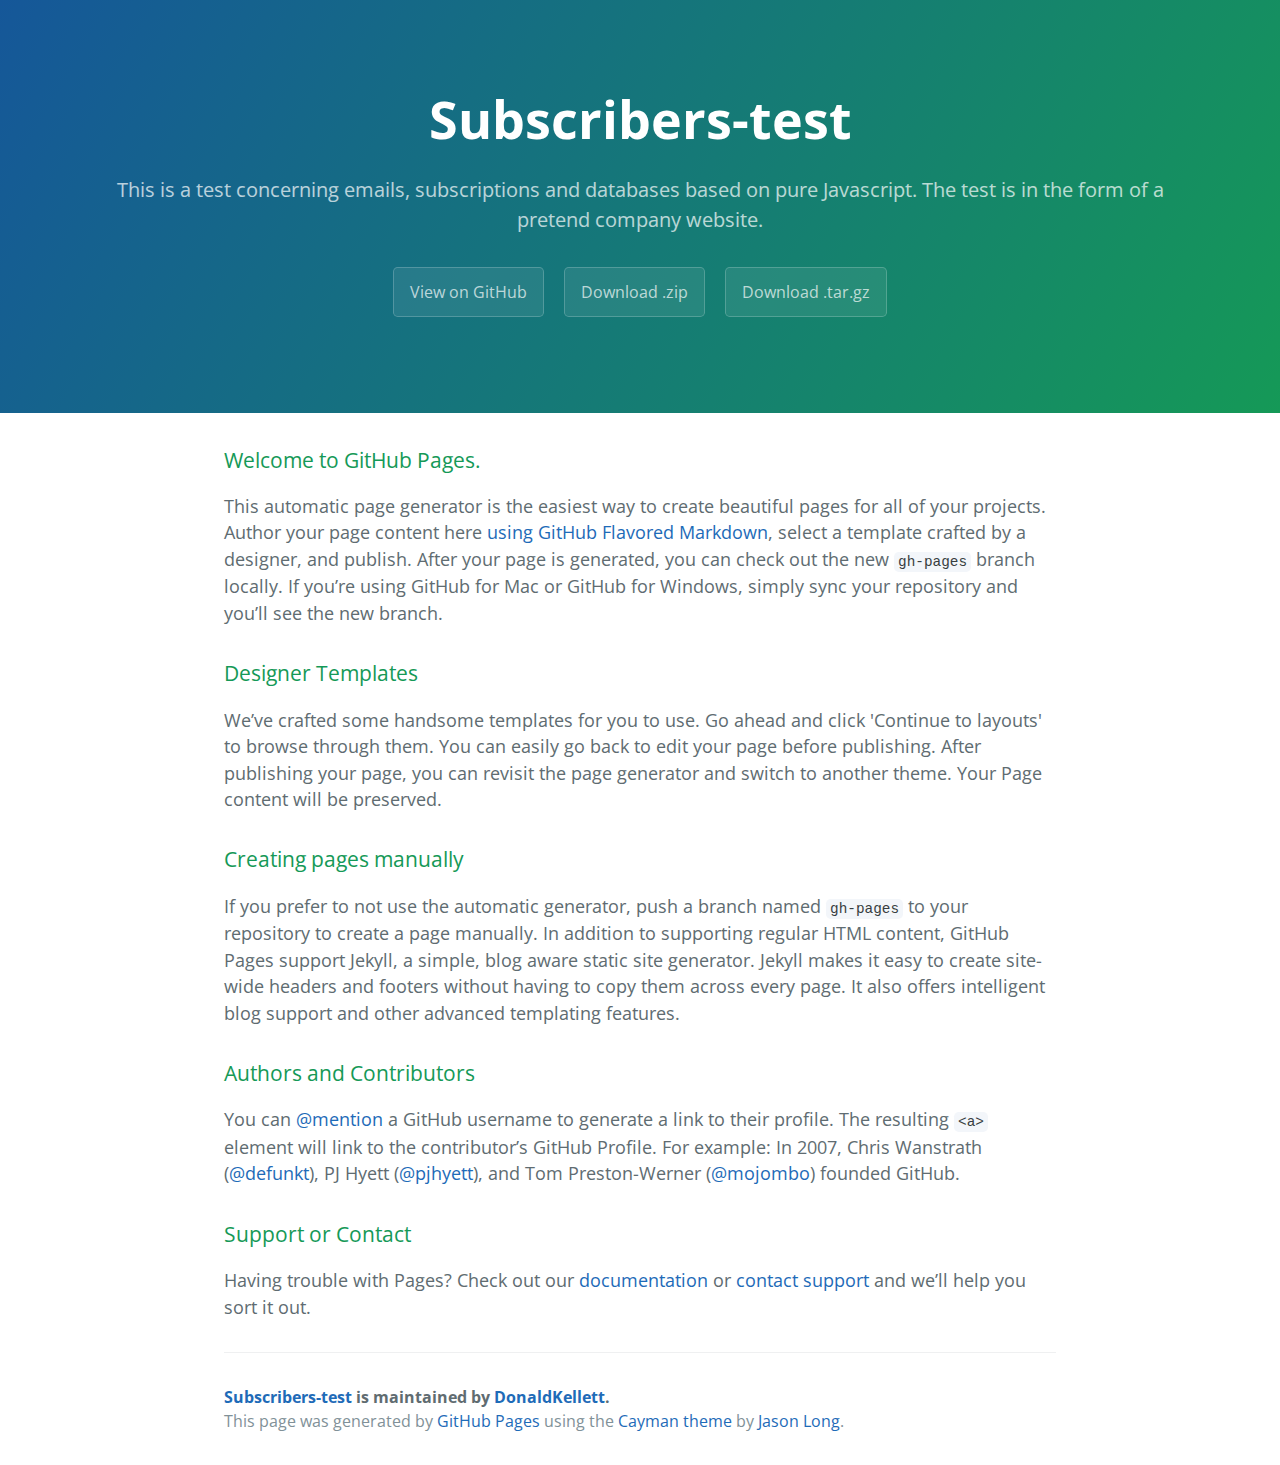
==== index.html @ 829d6e6a "Create gh-pages branch via GitHub" ====
<!DOCTYPE html>
<html lang="en-us">
  <head>
    <meta charset="UTF-8">
    <title>Subscribers-test by DonaldKellett</title>
    <meta name="viewport" content="width=device-width, initial-scale=1">
    <link rel="stylesheet" type="text/css" href="stylesheets/normalize.css" media="screen">
    <link href='http://fonts.googleapis.com/css?family=Open+Sans:400,700' rel='stylesheet' type='text/css'>
    <link rel="stylesheet" type="text/css" href="stylesheets/stylesheet.css" media="screen">
    <link rel="stylesheet" type="text/css" href="stylesheets/github-light.css" media="screen">
  </head>
  <body>
    <section class="page-header">
      <h1 class="project-name">Subscribers-test</h1>
      <h2 class="project-tagline">This is a test concerning emails, subscriptions and databases based on pure Javascript.  The test is in the form of a pretend company website.</h2>
      <a href="https://github.com/DonaldKellett/Subscribers-Test" class="btn">View on GitHub</a>
      <a href="https://github.com/DonaldKellett/Subscribers-Test/zipball/master" class="btn">Download .zip</a>
      <a href="https://github.com/DonaldKellett/Subscribers-Test/tarball/master" class="btn">Download .tar.gz</a>
    </section>

    <section class="main-content">
      <h3>
<a id="welcome-to-github-pages" class="anchor" href="#welcome-to-github-pages" aria-hidden="true"><span class="octicon octicon-link"></span></a>Welcome to GitHub Pages.</h3>

<p>This automatic page generator is the easiest way to create beautiful pages for all of your projects. Author your page content here <a href="https://guides.github.com/features/mastering-markdown/">using GitHub Flavored Markdown</a>, select a template crafted by a designer, and publish. After your page is generated, you can check out the new <code>gh-pages</code> branch locally. If you’re using GitHub for Mac or GitHub for Windows, simply sync your repository and you’ll see the new branch.</p>

<h3>
<a id="designer-templates" class="anchor" href="#designer-templates" aria-hidden="true"><span class="octicon octicon-link"></span></a>Designer Templates</h3>

<p>We’ve crafted some handsome templates for you to use. Go ahead and click 'Continue to layouts' to browse through them. You can easily go back to edit your page before publishing. After publishing your page, you can revisit the page generator and switch to another theme. Your Page content will be preserved.</p>

<h3>
<a id="creating-pages-manually" class="anchor" href="#creating-pages-manually" aria-hidden="true"><span class="octicon octicon-link"></span></a>Creating pages manually</h3>

<p>If you prefer to not use the automatic generator, push a branch named <code>gh-pages</code> to your repository to create a page manually. In addition to supporting regular HTML content, GitHub Pages support Jekyll, a simple, blog aware static site generator. Jekyll makes it easy to create site-wide headers and footers without having to copy them across every page. It also offers intelligent blog support and other advanced templating features.</p>

<h3>
<a id="authors-and-contributors" class="anchor" href="#authors-and-contributors" aria-hidden="true"><span class="octicon octicon-link"></span></a>Authors and Contributors</h3>

<p>You can <a href="https://github.com/blog/821" class="user-mention">@mention</a> a GitHub username to generate a link to their profile. The resulting <code>&lt;a&gt;</code> element will link to the contributor’s GitHub Profile. For example: In 2007, Chris Wanstrath (<a href="https://github.com/defunkt" class="user-mention">@defunkt</a>), PJ Hyett (<a href="https://github.com/pjhyett" class="user-mention">@pjhyett</a>), and Tom Preston-Werner (<a href="https://github.com/mojombo" class="user-mention">@mojombo</a>) founded GitHub.</p>

<h3>
<a id="support-or-contact" class="anchor" href="#support-or-contact" aria-hidden="true"><span class="octicon octicon-link"></span></a>Support or Contact</h3>

<p>Having trouble with Pages? Check out our <a href="https://help.github.com/pages">documentation</a> or <a href="https://github.com/contact">contact support</a> and we’ll help you sort it out.</p>

      <footer class="site-footer">
        <span class="site-footer-owner"><a href="https://github.com/DonaldKellett/Subscribers-Test">Subscribers-test</a> is maintained by <a href="https://github.com/DonaldKellett">DonaldKellett</a>.</span>

        <span class="site-footer-credits">This page was generated by <a href="https://pages.github.com">GitHub Pages</a> using the <a href="https://github.com/jasonlong/cayman-theme">Cayman theme</a> by <a href="https://twitter.com/jasonlong">Jason Long</a>.</span>
      </footer>

    </section>

  
  </body>
</html>
---- stylesheets/stylesheet.css ----
* {
  box-sizing: border-box; }

body {
  padding: 0;
  margin: 0;
  font-family: "Open Sans", "Helvetica Neue", Helvetica, Arial, sans-serif;
  font-size: 16px;
  line-height: 1.5;
  color: #606c71; }

a {
  color: #1e6bb8;
  text-decoration: none; }
  a:hover {
    text-decoration: underline; }

.btn {
  display: inline-block;
  margin-bottom: 1rem;
  color: rgba(255, 255, 255, 0.7);
  background-color: rgba(255, 255, 255, 0.08);
  border-color: rgba(255, 255, 255, 0.2);
  border-style: solid;
  border-width: 1px;
  border-radius: 0.3rem;
  transition: color 0.2s, background-color 0.2s, border-color 0.2s; }
  .btn + .btn {
    margin-left: 1rem; }

.btn:hover {
  color: rgba(255, 255, 255, 0.8);
  text-decoration: none;
  background-color: rgba(255, 255, 255, 0.2);
  border-color: rgba(255, 255, 255, 0.3); }

@media screen and (min-width: 64em) {
  .btn {
    padding: 0.75rem 1rem; } }

@media screen and (min-width: 42em) and (max-width: 64em) {
  .btn {
    padding: 0.6rem 0.9rem;
    font-size: 0.9rem; } }

@media screen and (max-width: 42em) {
  .btn {
    display: block;
    width: 100%;
    padding: 0.75rem;
    font-size: 0.9rem; }
    .btn + .btn {
      margin-top: 1rem;
      margin-left: 0; } }

.page-header {
  color: #fff;
  text-align: center;
  background-color: #159957;
  background-image: linear-gradient(120deg, #155799, #159957); }

@media screen and (min-width: 64em) {
  .page-header {
    padding: 5rem 6rem; } }

@media screen and (min-width: 42em) and (max-width: 64em) {
  .page-header {
    padding: 3rem 4rem; } }

@media screen and (max-width: 42em) {
  .page-header {
    padding: 2rem 1rem; } }

.project-name {
  margin-top: 0;
  margin-bottom: 0.1rem; }

@media screen and (min-width: 64em) {
  .project-name {
    font-size: 3.25rem; } }

@media screen and (min-width: 42em) and (max-width: 64em) {
  .project-name {
    font-size: 2.25rem; } }

@media screen and (max-width: 42em) {
  .project-name {
    font-size: 1.75rem; } }

.project-tagline {
  margin-bottom: 2rem;
  font-weight: normal;
  opacity: 0.7; }

@media screen and (min-width: 64em) {
  .project-tagline {
    font-size: 1.25rem; } }

@media screen and (min-width: 42em) and (max-width: 64em) {
  .project-tagline {
    font-size: 1.15rem; } }

@media screen and (max-width: 42em) {
  .project-tagline {
    font-size: 1rem; } }

.main-content :first-child {
  margin-top: 0; }
.main-content img {
  max-width: 100%; }
.main-content h1, .main-content h2, .main-content h3, .main-content h4, .main-content h5, .main-content h6 {
  margin-top: 2rem;
  margin-bottom: 1rem;
  font-weight: normal;
  color: #159957; }
.main-content p {
  margin-bottom: 1em; }
.main-content code {
  padding: 2px 4px;
  font-family: Consolas, "Liberation Mono", Menlo, Courier, monospace;
  font-size: 0.9rem;
  color: #383e41;
  background-color: #f3f6fa;
  border-radius: 0.3rem; }
.main-content pre {
  padding: 0.8rem;
  margin-top: 0;
  margin-bottom: 1rem;
  font: 1rem Consolas, "Liberation Mono", Menlo, Courier, monospace;
  color: #567482;
  word-wrap: normal;
  background-color: #f3f6fa;
  border: solid 1px #dce6f0;
  border-radius: 0.3rem; }
  .main-content pre > code {
    padding: 0;
    margin: 0;
    font-size: 0.9rem;
    color: #567482;
    word-break: normal;
    white-space: pre;
    background: transparent;
    border: 0; }
.main-content .highlight {
  margin-bottom: 1rem; }
  .main-content .highlight pre {
    margin-bottom: 0;
    word-break: normal; }
.main-content .highlight pre, .main-content pre {
  padding: 0.8rem;
  overflow: auto;
  font-size: 0.9rem;
  line-height: 1.45;
  border-radius: 0.3rem; }
.main-content pre code, .main-content pre tt {
  display: inline;
  max-width: initial;
  padding: 0;
  margin: 0;
  overflow: initial;
  line-height: inherit;
  word-wrap: normal;
  background-color: transparent;
  border: 0; }
  .main-content pre code:before, .main-content pre code:after, .main-content pre tt:before, .main-content pre tt:after {
    content: normal; }
.main-content ul, .main-content ol {
  margin-top: 0; }
.main-content blockquote {
  padding: 0 1rem;
  margin-left: 0;
  color: #819198;
  border-left: 0.3rem solid #dce6f0; }
  .main-content blockquote > :first-child {
    margin-top: 0; }
  .main-content blockquote > :last-child {
    margin-bottom: 0; }
.main-content table {
  display: block;
  width: 100%;
  overflow: auto;
  word-break: normal;
  word-break: keep-all; }
  .main-content table th {
    font-weight: bold; }
  .main-content table th, .main-content table td {
    padding: 0.5rem 1rem;
    border: 1px solid #e9ebec; }
.main-content dl {
  padding: 0; }
  .main-content dl dt {
    padding: 0;
    margin-top: 1rem;
    font-size: 1rem;
    font-weight: bold; }
  .main-content dl dd {
    padding: 0;
    margin-bottom: 1rem; }
.main-content hr {
  height: 2px;
  padding: 0;
  margin: 1rem 0;
  background-color: #eff0f1;
  border: 0; }

@media screen and (min-width: 64em) {
  .main-content {
    max-width: 64rem;
    padding: 2rem 6rem;
    margin: 0 auto;
    font-size: 1.1rem; } }

@media screen and (min-width: 42em) and (max-width: 64em) {
  .main-content {
    padding: 2rem 4rem;
    font-size: 1.1rem; } }

@media screen and (max-width: 42em) {
  .main-content {
    padding: 2rem 1rem;
    font-size: 1rem; } }

.site-footer {
  padding-top: 2rem;
  margin-top: 2rem;
  border-top: solid 1px #eff0f1; }

.site-footer-owner {
  display: block;
  font-weight: bold; }

.site-footer-credits {
  color: #819198; }

@media screen and (min-width: 64em) {
  .site-footer {
    font-size: 1rem; } }

@media screen and (min-width: 42em) and (max-width: 64em) {
  .site-footer {
    font-size: 1rem; } }

@media screen and (max-width: 42em) {
  .site-footer {
    font-size: 0.9rem; } }
---- stylesheets/github-light.css ----
/*
   Copyright 2014 GitHub Inc.

   Licensed under the Apache License, Version 2.0 (the "License");
   you may not use this file except in compliance with the License.
   You may obtain a copy of the License at

       http://www.apache.org/licenses/LICENSE-2.0

   Unless required by applicable law or agreed to in writing, software
   distributed under the License is distributed on an "AS IS" BASIS,
   WITHOUT WARRANTIES OR CONDITIONS OF ANY KIND, either express or implied.
   See the License for the specific language governing permissions and
   limitations under the License.

*/

.pl-c /* comment */ {
  color: #969896;
}

.pl-c1      /* constant, markup.raw, meta.diff.header, meta.module-reference, meta.property-name, support, support.constant, support.variable, variable.other.constant */,
.pl-s .pl-v /* string variable */ {
  color: #0086b3;
}

.pl-e  /* entity */,
.pl-en /* entity.name */ {
  color: #795da3;
}

.pl-s .pl-s1 /* string source */,
.pl-smi      /* storage.modifier.import, storage.modifier.package, storage.type.java, variable.other, variable.parameter.function */ {
  color: #333;
}

.pl-ent /* entity.name.tag */ {
  color: #63a35c;
}

.pl-k /* keyword, storage, storage.type */ {
  color: #a71d5d;
}

.pl-pds              /* punctuation.definition.string, string.regexp.character-class */,
.pl-s                /* string */,
.pl-s .pl-pse .pl-s1 /* string punctuation.section.embedded source */,
.pl-sr               /* string.regexp */,
.pl-sr .pl-cce       /* string.regexp constant.character.escape */,
.pl-sr .pl-sra       /* string.regexp string.regexp.arbitrary-repitition */,
.pl-sr .pl-sre       /* string.regexp source.ruby.embedded */ {
  color: #183691;
}

.pl-v /* variable */ {
  color: #ed6a43;
}

.pl-id /* invalid.deprecated */ {
  color: #b52a1d;
}

.pl-ii /* invalid.illegal */ {
  background-color: #b52a1d;
  color: #f8f8f8;
}

.pl-sr .pl-cce /* string.regexp constant.character.escape */ {
  color: #63a35c;
  font-weight: bold;
}

.pl-ml /* markup.list */ {
  color: #693a17;
}

.pl-mh        /* markup.heading */,
.pl-mh .pl-en /* markup.heading entity.name */,
.pl-ms        /* meta.separator */ {
  color: #1d3e81;
  font-weight: bold;
}

.pl-mq /* markup.quote */ {
  color: #008080;
}

.pl-mi /* markup.italic */ {
  color: #333;
  font-style: italic;
}

.pl-mb /* markup.bold */ {
  color: #333;
  font-weight: bold;
}

.pl-md /* markup.deleted, meta.diff.header.from-file */ {
  background-color: #ffecec;
  color: #bd2c00;
}

.pl-mi1 /* markup.inserted, meta.diff.header.to-file */ {
  background-color: #eaffea;
  color: #55a532;
}

.pl-mdr /* meta.diff.range */ {
  color: #795da3;
  font-weight: bold;
}

.pl-mo /* meta.output */ {
  color: #1d3e81;
}
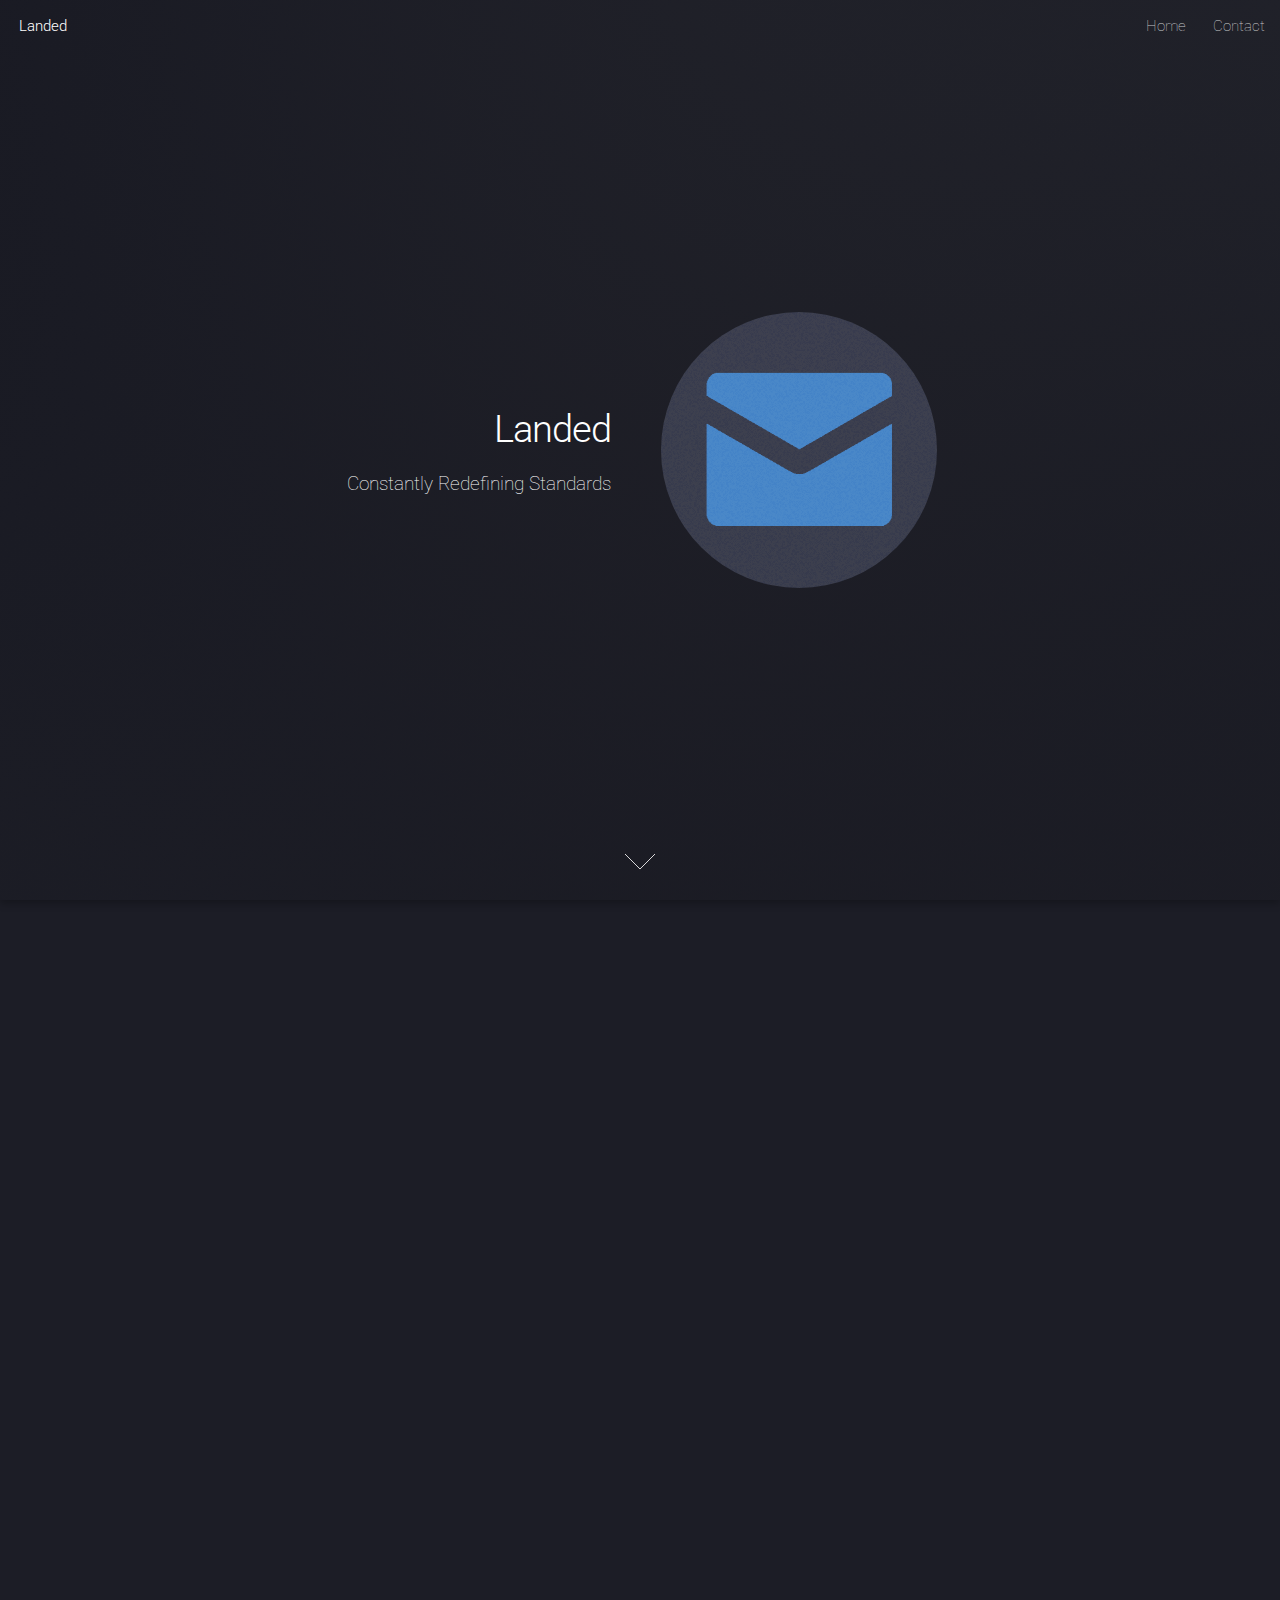
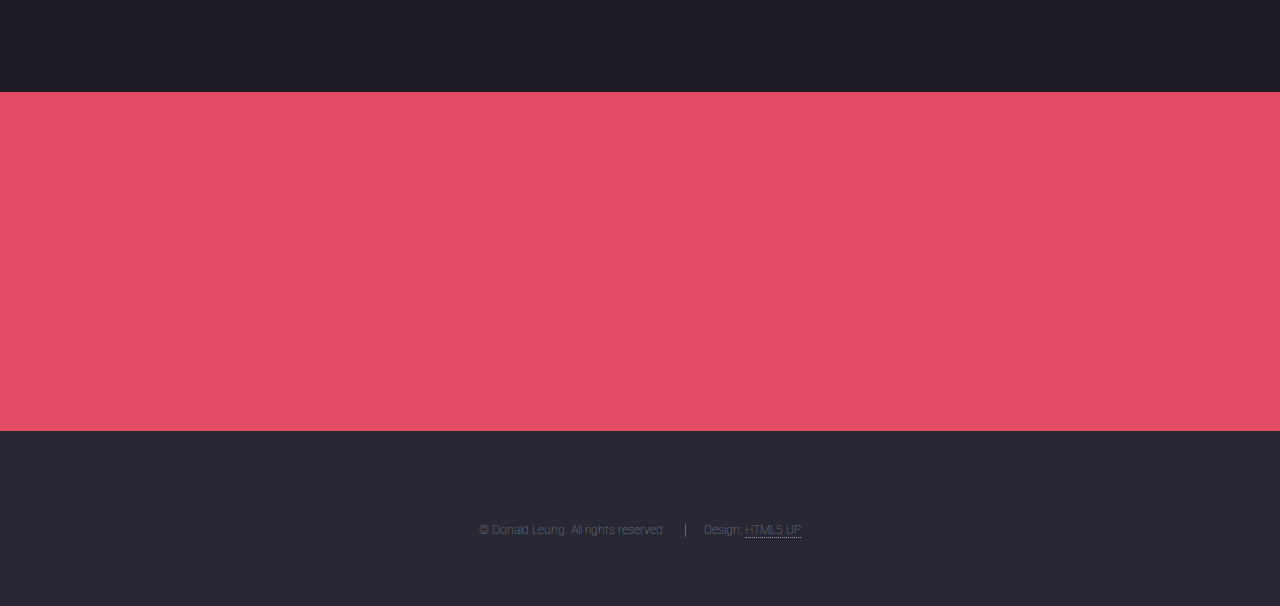
==== commit f9340d2e: "Added files to master branch" ====
--- a/index.html
+++ b/index.html
@@ -1,58 +1,189 @@
-<!DOCTYPE html>
-<html lang="en-us">
-  <head>
-    <meta charset="UTF-8">
-    <title>Subscribers-test by DonaldKellett</title>
-    <meta name="viewport" content="width=device-width, initial-scale=1">
-    <link rel="stylesheet" type="text/css" href="stylesheets/normalize.css" media="screen">
-    <link href='http://fonts.googleapis.com/css?family=Open+Sans:400,700' rel='stylesheet' type='text/css'>
-    <link rel="stylesheet" type="text/css" href="stylesheets/stylesheet.css" media="screen">
-    <link rel="stylesheet" type="text/css" href="stylesheets/github-light.css" media="screen">
-  </head>
-  <body>
-    <section class="page-header">
-      <h1 class="project-name">Subscribers-test</h1>
-      <h2 class="project-tagline">This is a test concerning emails, subscriptions and databases based on pure Javascript.  The test is in the form of a pretend company website.</h2>
-      <a href="https://github.com/DonaldKellett/Subscribers-Test" class="btn">View on GitHub</a>
-      <a href="https://github.com/DonaldKellett/Subscribers-Test/zipball/master" class="btn">Download .zip</a>
-      <a href="https://github.com/DonaldKellett/Subscribers-Test/tarball/master" class="btn">Download .tar.gz</a>
-    </section>
-
-    <section class="main-content">
-      <h3>
-<a id="welcome-to-github-pages" class="anchor" href="#welcome-to-github-pages" aria-hidden="true"><span class="octicon octicon-link"></span></a>Welcome to GitHub Pages.</h3>
-
-<p>This automatic page generator is the easiest way to create beautiful pages for all of your projects. Author your page content here <a href="https://guides.github.com/features/mastering-markdown/">using GitHub Flavored Markdown</a>, select a template crafted by a designer, and publish. After your page is generated, you can check out the new <code>gh-pages</code> branch locally. If you’re using GitHub for Mac or GitHub for Windows, simply sync your repository and you’ll see the new branch.</p>
-
-<h3>
-<a id="designer-templates" class="anchor" href="#designer-templates" aria-hidden="true"><span class="octicon octicon-link"></span></a>Designer Templates</h3>
-
-<p>We’ve crafted some handsome templates for you to use. Go ahead and click 'Continue to layouts' to browse through them. You can easily go back to edit your page before publishing. After publishing your page, you can revisit the page generator and switch to another theme. Your Page content will be preserved.</p>
-
-<h3>
-<a id="creating-pages-manually" class="anchor" href="#creating-pages-manually" aria-hidden="true"><span class="octicon octicon-link"></span></a>Creating pages manually</h3>
-
-<p>If you prefer to not use the automatic generator, push a branch named <code>gh-pages</code> to your repository to create a page manually. In addition to supporting regular HTML content, GitHub Pages support Jekyll, a simple, blog aware static site generator. Jekyll makes it easy to create site-wide headers and footers without having to copy them across every page. It also offers intelligent blog support and other advanced templating features.</p>
-
-<h3>
-<a id="authors-and-contributors" class="anchor" href="#authors-and-contributors" aria-hidden="true"><span class="octicon octicon-link"></span></a>Authors and Contributors</h3>
-
-<p>You can <a href="https://github.com/blog/821" class="user-mention">@mention</a> a GitHub username to generate a link to their profile. The resulting <code>&lt;a&gt;</code> element will link to the contributor’s GitHub Profile. For example: In 2007, Chris Wanstrath (<a href="https://github.com/defunkt" class="user-mention">@defunkt</a>), PJ Hyett (<a href="https://github.com/pjhyett" class="user-mention">@pjhyett</a>), and Tom Preston-Werner (<a href="https://github.com/mojombo" class="user-mention">@mojombo</a>) founded GitHub.</p>
-
-<h3>
-<a id="support-or-contact" class="anchor" href="#support-or-contact" aria-hidden="true"><span class="octicon octicon-link"></span></a>Support or Contact</h3>
-
-<p>Having trouble with Pages? Check out our <a href="https://help.github.com/pages">documentation</a> or <a href="https://github.com/contact">contact support</a> and we’ll help you sort it out.</p>
-
-      <footer class="site-footer">
-        <span class="site-footer-owner"><a href="https://github.com/DonaldKellett/Subscribers-Test">Subscribers-test</a> is maintained by <a href="https://github.com/DonaldKellett">DonaldKellett</a>.</span>
-
-        <span class="site-footer-credits">This page was generated by <a href="https://pages.github.com">GitHub Pages</a> using the <a href="https://github.com/jasonlong/cayman-theme">Cayman theme</a> by <a href="https://twitter.com/jasonlong">Jason Long</a>.</span>
-      </footer>
-
-    </section>
-
-  
-  </body>
-</html>
-
+<!DOCTYPE HTML>
+<!--
+	Landed by HTML5 UP
+	html5up.net | @n33co
+	Free for personal and commercial use under the CCA 3.0 license (html5up.net/license)
+-->
+<html>
+	<head>
+		<title>Welcome to Landed!</title>
+		<meta charset="utf-8" />
+		<meta name="viewport" content="width=device-width, initial-scale=1" />
+		<!--[if lte IE 8]><script src="assets/js/ie/html5shiv.js"></script><![endif]-->
+		<link rel="stylesheet" href="assets/css/main.css" />
+		<!--[if lte IE 9]><link rel="stylesheet" href="assets/css/ie9.css" /><![endif]-->
+		<!--[if lte IE 8]><link rel="stylesheet" href="assets/css/ie8.css" /><![endif]-->
+	</head>
+	<body class="landing">
+		<div id="page-wrapper">
+
+			<!-- Header -->
+				<header id="header">
+					<h1 id="logo"><a href="index.html">Landed</a></h1>
+					<nav id="nav">
+						<ul>
+							<li><a href="index.html">Home</a></li>
+							<li><a href="contact.html">Contact</a></li>
+						</ul>
+					</nav>
+				</header>
+
+			<!-- Banner -->
+				<section id="banner">
+					<div class="content">
+						<header>
+							<h2>Landed</h2>
+							<p title="AXA Slogan Parody :p">Constantly Redefining Standards</p>
+						</header>
+						<span class="image"><img src="landed/images/email.png" alt="" /></span>
+					</div>
+					<a href="#four" class="goto-next scrolly">Next</a>
+				</section>
+
+			<!-- One -->
+				<section id="one" class="spotlight style1 bottom" style="display: none;">
+					<span class="image fit main"><img src="images/pic02.jpg" alt="" /></span>
+					<div class="content">
+						<div class="container">
+							<div class="row">
+								<div class="4u 12u$(medium)">
+									<header>
+										<h2>Odio faucibus ipsum integer consequat</h2>
+										<p>Nascetur eu nibh vestibulum amet gravida nascetur praesent</p>
+									</header>
+								</div>
+								<div class="4u 12u$(medium)">
+									<p>Feugiat accumsan lorem eu ac lorem amet sed accumsan donec.
+									Blandit orci porttitor semper. Arcu phasellus tortor enim mi
+									nisi praesent dolor adipiscing. Integer mi sed nascetur cep aliquet
+									augue varius tempus lobortis porttitor accumsan consequat
+									adipiscing lorem dolor.</p>
+								</div>
+								<div class="4u$ 12u$(medium)">
+									<p>Morbi enim nascetur et placerat lorem sed iaculis neque ante
+									adipiscing adipiscing metus massa. Blandit orci porttitor semper.
+									Arcu phasellus tortor enim mi mi nisi praesent adipiscing. Integer
+									mi sed nascetur cep aliquet augue varius tempus. Feugiat lorem
+									ipsum dolor nullam.</p>
+								</div>
+							</div>
+						</div>
+					</div>
+					<a href="#two" class="goto-next scrolly">Next</a>
+				</section>
+
+			<!-- Two -->
+				<section id="two" class="spotlight style2 right" style="display: none;">
+					<span class="image fit main"><img src="images/pic03.jpg" alt="" /></span>
+					<div class="content">
+						<header>
+							<h2>Interdum amet non magna accumsan</h2>
+							<p>Nunc commodo accumsan eget id nisi eu col volutpat magna</p>
+						</header>
+						<p>Feugiat accumsan lorem eu ac lorem amet ac arcu phasellus tortor enim mi mi nisi praesent adipiscing. Integer mi sed nascetur cep aliquet augue varius tempus lobortis porttitor lorem et accumsan consequat adipiscing lorem.</p>
+						<ul class="actions">
+							<li><a href="#" class="button">Learn More</a></li>
+						</ul>
+					</div>
+					<a href="#three" class="goto-next scrolly">Next</a>
+				</section>
+
+			<!-- Three -->
+				<section id="three" class="spotlight style3 left" style="display: none;">
+					<span class="image fit main bottom"><img src="images/pic04.jpg" alt="" /></span>
+					<div class="content">
+						<header>
+							<h2>Interdum felis blandit praesent sed augue</h2>
+							<p>Accumsan integer ultricies aliquam vel massa sapien phasellus</p>
+						</header>
+						<p>Feugiat accumsan lorem eu ac lorem amet ac arcu phasellus tortor enim mi mi nisi praesent adipiscing. Integer mi sed nascetur cep aliquet augue varius tempus lobortis porttitor lorem et accumsan consequat adipiscing lorem.</p>
+						<ul class="actions">
+							<li><a href="#" class="button">Learn More</a></li>
+						</ul>
+					</div>
+					<a href="#four" class="goto-next scrolly">Next</a>
+				</section>
+
+			<!-- Four -->
+				<section id="four" class="wrapper style1 special fade-up" style="text-align: left;">
+					<div class="container">
+						<div class="box alt">
+							<div class="row uniform">
+								<section class="6u 12u(medium)">
+									<h3>Welcome to Landed!</h3>
+									<p>Originally the name of a website template given by <a href="http://html5up.net" target="_blank">HTML5 UP</a>, this template has now been transformed into a pretend company website.  The actual project behind this is all about emails, email subscribers and manual databases.  Interested?  Read on!</p>
+								</section>
+								<section class="6u 12u(medium)">
+									<h3>Emails, Subscriptions and Databases</h3>
+									<p>Due to GitHub Pages Sites' limitations, GitHub user/organisation sites are unable to execute arbritary code such as PHP (and other server-side languages).  This means that what can be done in these sites are limited - for example I cannot create code that allows people to create an account and sign in, and I cannot create databases that can update by itself according to visitors' actions.</p>
+									<p>However, I am currently trying a <b>Javascript</b> workaround for simple things such as allowing people to subscribe by email, sending emails to all subscribers and (manually) updating subscriber databases.</p>
+								</section>
+								<section class="4u 12u(medium)">
+									<h2>Contact Us</h2>
+									<p>If you would like to contact us, please use the Tawk widget below if we are online (sorry, the widget does not exist :p) and please use the contact form on the &quot;Contact&quot; page if we are offline.</p>
+									<p><strong>If we are offline, do NOT use the email form on the Tawk widget; we will ignore any emails that are not sent through the Contact form on the Contact page.</strong></p>
+								</section>
+								<section class="4u 12u(medium)">
+									<h2>Magna Nullam</h2>
+									<p>Lorem ipsum dolor sit amet, consectetur adipisicing elit, sed do eiusmod tempor incididunt ut labore et dolore magna aliqua. Ut enim ad minim veniam, quis nostrud exercitation ullamco laboris nisi ut aliquip ex ea commodo consequat. Duis aute irure dolor in reprehenderit in voluptate velit esse cillum dolore eu fugiat nulla pariatur. Excepteur sint occaecat cupidatat non proident, sunt in culpa qui officia deserunt mollit anim id est laborum.</p>
+								</section>
+								<section class="4u 12u(medium)">
+									<h2>Sed Feugiat</h2>
+									<p>Lorem ipsum dolor sit amet, consectetur adipisicing elit, sed do eiusmod tempor incididunt ut labore et dolore magna aliqua. Ut enim ad minim veniam, quis nostrud exercitation ullamco laboris nisi ut aliquip ex ea commodo consequat. Duis aute irure dolor in reprehenderit in voluptate velit esse cillum dolore eu fugiat nulla pariatur. Excepteur sint occaecat cupidatat non proident, sunt in culpa qui officia deserunt mollit anim id est laborum.</p>
+								</section>
+							</div>
+						</div>
+					</div>
+				</section>
+
+			<!-- Five -->
+				<section id="five" class="wrapper style2 special fade">
+					<div class="container">
+						<header>
+							<h2>Subscribe</h2>
+							<p>Type in your email address below and click &quot;Subscribe&quot; to subscribe to our latest news!  Due to technical restrictions, it may take days before you are officially subscribed.</p>
+						</header>
+						<form method="post" class="container 50%">
+							<div class="row uniform 50%">
+								<div class="8u 12u$(xsmall)"><input type="email" id="subscriberEmail" placeholder="Enter your email address here ... " /></div>
+								<div class="4u$ 12u$(xsmall)"><a class="button special fit" href="javascript:void(0)" onclick="landed.subscribe.sendEmail()">Subscribe</a></div>
+							</div>
+						</form>
+						<div class="row uniform 50%">
+							<div class="12u">
+								<p><span id="invalidEmailAddress"></span></p>
+							</div>
+						</div>
+					</div>
+				</section>
+
+			<!-- Footer -->
+				<footer id="footer">
+					<ul class="copyright">
+						<li>&copy; Donald Leung. All rights reserved.</li><li>Design: <a href="http://html5up.net">HTML5 UP</a></li>
+					</ul>
+				</footer>
+
+		</div>
+
+		<!-- Scripts -->
+			<script src="assets/js/jquery.min.js"></script>
+			<script src="assets/js/jquery.scrolly.min.js"></script>
+			<script src="assets/js/jquery.dropotron.min.js"></script>
+			<script src="assets/js/jquery.scrollex.min.js"></script>
+			<script src="assets/js/skel.min.js"></script>
+			<script src="assets/js/util.js"></script>
+			<!--[if lte IE 8]><script src="assets/js/ie/respond.min.js"></script><![endif]-->
+			<script src="assets/js/main.js"></script>
+
+		<!-- My Scripts -->
+			<script src="landed/assets/js/landed.js"></script>
+			<script>
+			landed.init();
+			</script>
+
+		<!-- My Stylesheets -->
+			<link rel="stylesheet" href="landed/assets/css/landed.css" />
+
+	</body>
+</html>
--- a/assets/css/main.css
+++ b/assets/css/main.css
@@ -0,0 +1,4001 @@
+@import url("font-awesome.min.css");
+@import url("http://fonts.googleapis.com/css?family=Roboto:100,300,100italic,300italic");
+
+/*
+	Landed by HTML5 UP
+	html5up.net | @n33co
+	Free for personal and commercial use under the CCA 3.0 license (html5up.net/license)
+*/
+
+/* Reset */
+
+	html, body, div, span, applet, object, iframe, h1, h2, h3, h4, h5, h6, p, blockquote, pre, a, abbr, acronym, address, big, cite, code, del, dfn, em, img, ins, kbd, q, s, samp, small, strike, strong, sub, sup, tt, var, b, u, i, center, dl, dt, dd, ol, ul, li, fieldset, form, label, legend, table, caption, tbody, tfoot, thead, tr, th, td, article, aside, canvas, details, embed, figure, figcaption, footer, header, hgroup, menu, nav, output, ruby, section, summary, time, mark, audio, video {
+		margin: 0;
+		padding: 0;
+		border: 0;
+		font-size: 100%;
+		font: inherit;
+		vertical-align: baseline;
+	}
+
+	article, aside, details, figcaption, figure, footer, header, hgroup, menu, nav, section {
+		display: block;
+	}
+
+	body {
+		line-height: 1;
+	}
+
+	ol, ul {
+		list-style: none;
+	}
+
+	blockquote, q {
+		quotes: none;
+	}
+
+	blockquote:before, blockquote:after, q:before, q:after {
+		content: '';
+		content: none;
+	}
+
+	table {
+		border-collapse: collapse;
+		border-spacing: 0;
+	}
+
+	body {
+		-webkit-text-size-adjust: none;
+	}
+
+/* Box Model */
+
+	*, *:before, *:after {
+		-moz-box-sizing: border-box;
+		-webkit-box-sizing: border-box;
+		box-sizing: border-box;
+	}
+
+/* Containers */
+
+	.container {
+		margin-left: auto;
+		margin-right: auto;
+	}
+
+	.container.\31 25\25 {
+		width: 100%;
+		max-width: 87.5em;
+		min-width: 70em;
+	}
+
+	.container.\37 5\25 {
+		width: 52.5em;
+	}
+
+	.container.\35 0\25 {
+		width: 35em;
+	}
+
+	.container.\32 5\25 {
+		width: 17.5em;
+	}
+
+	.container {
+		width: 70em;
+	}
+
+	@media screen and (max-width: 1680px) {
+
+		.container.\31 25\25 {
+			width: 100%;
+			max-width: 87.5em;
+			min-width: 70em;
+		}
+
+		.container.\37 5\25 {
+			width: 52.5em;
+		}
+
+		.container.\35 0\25 {
+			width: 35em;
+		}
+
+		.container.\32 5\25 {
+			width: 17.5em;
+		}
+
+		.container {
+			width: 70em;
+		}
+
+	}
+
+	@media screen and (max-width: 1280px) {
+
+		.container.\31 25\25 {
+			width: 100%;
+			max-width: 112.5%;
+			min-width: 90%;
+		}
+
+		.container.\37 5\25 {
+			width: 67.5%;
+		}
+
+		.container.\35 0\25 {
+			width: 45%;
+		}
+
+		.container.\32 5\25 {
+			width: 22.5%;
+		}
+
+		.container {
+			width: 90%;
+		}
+
+	}
+
+	@media screen and (max-width: 980px) {
+
+		.container.\31 25\25 {
+			width: 100%;
+			max-width: 125%;
+			min-width: 100%;
+		}
+
+		.container.\37 5\25 {
+			width: 75%;
+		}
+
+		.container.\35 0\25 {
+			width: 50%;
+		}
+
+		.container.\32 5\25 {
+			width: 25%;
+		}
+
+		.container {
+			width: 100% !important;
+		}
+
+	}
+
+	@media screen and (max-width: 736px) {
+
+		.container.\31 25\25 {
+			width: 100%;
+			max-width: 125%;
+			min-width: 100%;
+		}
+
+		.container.\37 5\25 {
+			width: 75%;
+		}
+
+		.container.\35 0\25 {
+			width: 50%;
+		}
+
+		.container.\32 5\25 {
+			width: 25%;
+		}
+
+		.container {
+			width: 100% !important;
+		}
+
+	}
+
+	@media screen and (max-width: 480px) {
+
+		.container.\31 25\25 {
+			width: 100%;
+			max-width: 125%;
+			min-width: 100%;
+		}
+
+		.container.\37 5\25 {
+			width: 75%;
+		}
+
+		.container.\35 0\25 {
+			width: 50%;
+		}
+
+		.container.\32 5\25 {
+			width: 25%;
+		}
+
+		.container {
+			width: 100% !important;
+		}
+
+	}
+
+/* Grid */
+
+	.row {
+		border-bottom: solid 1px transparent;
+		-moz-box-sizing: border-box;
+		-webkit-box-sizing: border-box;
+		box-sizing: border-box;
+	}
+
+	.row > * {
+		float: left;
+		-moz-box-sizing: border-box;
+		-webkit-box-sizing: border-box;
+		box-sizing: border-box;
+	}
+
+	.row:after, .row:before {
+		content: '';
+		display: block;
+		clear: both;
+		height: 0;
+	}
+
+	.row.uniform > * > :first-child {
+		margin-top: 0;
+	}
+
+	.row.uniform > * > :last-child {
+		margin-bottom: 0;
+	}
+
+	.row.\30 \25 > * {
+		padding: 0 0 0 0em;
+	}
+
+	.row.\30 \25 {
+		margin: 0 0 -1px 0em;
+	}
+
+	.row.uniform.\30 \25 > * {
+		padding: 0em 0 0 0em;
+	}
+
+	.row.uniform.\30 \25 {
+		margin: 0em 0 -1px 0em;
+	}
+
+	.row > * {
+		padding: 0 0 0 2.5em;
+	}
+
+	.row {
+		margin: 0 0 -1px -2.5em;
+	}
+
+	.row.uniform > * {
+		padding: 2.5em 0 0 2.5em;
+	}
+
+	.row.uniform {
+		margin: -2.5em 0 -1px -2.5em;
+	}
+
+	.row.\32 00\25 > * {
+		padding: 0 0 0 5em;
+	}
+
+	.row.\32 00\25 {
+		margin: 0 0 -1px -5em;
+	}
+
+	.row.uniform.\32 00\25 > * {
+		padding: 5em 0 0 5em;
+	}
+
+	.row.uniform.\32 00\25 {
+		margin: -5em 0 -1px -5em;
+	}
+
+	.row.\31 50\25 > * {
+		padding: 0 0 0 3.75em;
+	}
+
+	.row.\31 50\25 {
+		margin: 0 0 -1px -3.75em;
+	}
+
+	.row.uniform.\31 50\25 > * {
+		padding: 3.75em 0 0 3.75em;
+	}
+
+	.row.uniform.\31 50\25 {
+		margin: -3.75em 0 -1px -3.75em;
+	}
+
+	.row.\35 0\25 > * {
+		padding: 0 0 0 1.25em;
+	}
+
+	.row.\35 0\25 {
+		margin: 0 0 -1px -1.25em;
+	}
+
+	.row.uniform.\35 0\25 > * {
+		padding: 1.25em 0 0 1.25em;
+	}
+
+	.row.uniform.\35 0\25 {
+		margin: -1.25em 0 -1px -1.25em;
+	}
+
+	.row.\32 5\25 > * {
+		padding: 0 0 0 0.625em;
+	}
+
+	.row.\32 5\25 {
+		margin: 0 0 -1px -0.625em;
+	}
+
+	.row.uniform.\32 5\25 > * {
+		padding: 0.625em 0 0 0.625em;
+	}
+
+	.row.uniform.\32 5\25 {
+		margin: -0.625em 0 -1px -0.625em;
+	}
+
+	.\31 2u, .\31 2u\24 {
+		width: 100%;
+		clear: none;
+		margin-left: 0;
+	}
+
+	.\31 1u, .\31 1u\24 {
+		width: 91.6666666667%;
+		clear: none;
+		margin-left: 0;
+	}
+
+	.\31 0u, .\31 0u\24 {
+		width: 83.3333333333%;
+		clear: none;
+		margin-left: 0;
+	}
+
+	.\39 u, .\39 u\24 {
+		width: 75%;
+		clear: none;
+		margin-left: 0;
+	}
+
+	.\38 u, .\38 u\24 {
+		width: 66.6666666667%;
+		clear: none;
+		margin-left: 0;
+	}
+
+	.\37 u, .\37 u\24 {
+		width: 58.3333333333%;
+		clear: none;
+		margin-left: 0;
+	}
+
+	.\36 u, .\36 u\24 {
+		width: 50%;
+		clear: none;
+		margin-left: 0;
+	}
+
+	.\35 u, .\35 u\24 {
+		width: 41.6666666667%;
+		clear: none;
+		margin-left: 0;
+	}
+
+	.\34 u, .\34 u\24 {
+		width: 33.3333333333%;
+		clear: none;
+		margin-left: 0;
+	}
+
+	.\33 u, .\33 u\24 {
+		width: 25%;
+		clear: none;
+		margin-left: 0;
+	}
+
+	.\32 u, .\32 u\24 {
+		width: 16.6666666667%;
+		clear: none;
+		margin-left: 0;
+	}
+
+	.\31 u, .\31 u\24 {
+		width: 8.3333333333%;
+		clear: none;
+		margin-left: 0;
+	}
+
+	.\31 2u\24 + *,
+	.\31 1u\24 + *,
+	.\31 0u\24 + *,
+	.\39 u\24 + *,
+	.\38 u\24 + *,
+	.\37 u\24 + *,
+	.\36 u\24 + *,
+	.\35 u\24 + *,
+	.\34 u\24 + *,
+	.\33 u\24 + *,
+	.\32 u\24 + *,
+	.\31 u\24 + * {
+		clear: left;
+	}
+
+	.\-11u {
+		margin-left: 91.66667%;
+	}
+
+	.\-10u {
+		margin-left: 83.33333%;
+	}
+
+	.\-9u {
+		margin-left: 75%;
+	}
+
+	.\-8u {
+		margin-left: 66.66667%;
+	}
+
+	.\-7u {
+		margin-left: 58.33333%;
+	}
+
+	.\-6u {
+		margin-left: 50%;
+	}
+
+	.\-5u {
+		margin-left: 41.66667%;
+	}
+
+	.\-4u {
+		margin-left: 33.33333%;
+	}
+
+	.\-3u {
+		margin-left: 25%;
+	}
+
+	.\-2u {
+		margin-left: 16.66667%;
+	}
+
+	.\-1u {
+		margin-left: 8.33333%;
+	}
+
+	@media screen and (max-width: 1680px) {
+
+		.row > * {
+			padding: 0 0 0 2.5em;
+		}
+
+		.row {
+			margin: 0 0 -1px -2.5em;
+		}
+
+		.row.uniform > * {
+			padding: 2.5em 0 0 2.5em;
+		}
+
+		.row.uniform {
+			margin: -2.5em 0 -1px -2.5em;
+		}
+
+		.row.\32 00\25 > * {
+			padding: 0 0 0 5em;
+		}
+
+		.row.\32 00\25 {
+			margin: 0 0 -1px -5em;
+		}
+
+		.row.uniform.\32 00\25 > * {
+			padding: 5em 0 0 5em;
+		}
+
+		.row.uniform.\32 00\25 {
+			margin: -5em 0 -1px -5em;
+		}
+
+		.row.\31 50\25 > * {
+			padding: 0 0 0 3.75em;
+		}
+
+		.row.\31 50\25 {
+			margin: 0 0 -1px -3.75em;
+		}
+
+		.row.uniform.\31 50\25 > * {
+			padding: 3.75em 0 0 3.75em;
+		}
+
+		.row.uniform.\31 50\25 {
+			margin: -3.75em 0 -1px -3.75em;
+		}
+
+		.row.\35 0\25 > * {
+			padding: 0 0 0 1.25em;
+		}
+
+		.row.\35 0\25 {
+			margin: 0 0 -1px -1.25em;
+		}
+
+		.row.uniform.\35 0\25 > * {
+			padding: 1.25em 0 0 1.25em;
+		}
+
+		.row.uniform.\35 0\25 {
+			margin: -1.25em 0 -1px -1.25em;
+		}
+
+		.row.\32 5\25 > * {
+			padding: 0 0 0 0.625em;
+		}
+
+		.row.\32 5\25 {
+			margin: 0 0 -1px -0.625em;
+		}
+
+		.row.uniform.\32 5\25 > * {
+			padding: 0.625em 0 0 0.625em;
+		}
+
+		.row.uniform.\32 5\25 {
+			margin: -0.625em 0 -1px -0.625em;
+		}
+
+		.\31 2u\28xlarge\29, .\31 2u\24\28xlarge\29 {
+			width: 100%;
+			clear: none;
+			margin-left: 0;
+		}
+
+		.\31 1u\28xlarge\29, .\31 1u\24\28xlarge\29 {
+			width: 91.6666666667%;
+			clear: none;
+			margin-left: 0;
+		}
+
+		.\31 0u\28xlarge\29, .\31 0u\24\28xlarge\29 {
+			width: 83.3333333333%;
+			clear: none;
+			margin-left: 0;
+		}
+
+		.\39 u\28xlarge\29, .\39 u\24\28xlarge\29 {
+			width: 75%;
+			clear: none;
+			margin-left: 0;
+		}
+
+		.\38 u\28xlarge\29, .\38 u\24\28xlarge\29 {
+			width: 66.6666666667%;
+			clear: none;
+			margin-left: 0;
+		}
+
+		.\37 u\28xlarge\29, .\37 u\24\28xlarge\29 {
+			width: 58.3333333333%;
+			clear: none;
+			margin-left: 0;
+		}
+
+		.\36 u\28xlarge\29, .\36 u\24\28xlarge\29 {
+			width: 50%;
+			clear: none;
+			margin-left: 0;
+		}
+
+		.\35 u\28xlarge\29, .\35 u\24\28xlarge\29 {
+			width: 41.6666666667%;
+			clear: none;
+			margin-left: 0;
+		}
+
+		.\34 u\28xlarge\29, .\34 u\24\28xlarge\29 {
+			width: 33.3333333333%;
+			clear: none;
+			margin-left: 0;
+		}
+
+		.\33 u\28xlarge\29, .\33 u\24\28xlarge\29 {
+			width: 25%;
+			clear: none;
+			margin-left: 0;
+		}
+
+		.\32 u\28xlarge\29, .\32 u\24\28xlarge\29 {
+			width: 16.6666666667%;
+			clear: none;
+			margin-left: 0;
+		}
+
+		.\31 u\28xlarge\29, .\31 u\24\28xlarge\29 {
+			width: 8.3333333333%;
+			clear: none;
+			margin-left: 0;
+		}
+
+		.\31 2u\24\28xlarge\29 + *,
+		.\31 1u\24\28xlarge\29 + *,
+		.\31 0u\24\28xlarge\29 + *,
+		.\39 u\24\28xlarge\29 + *,
+		.\38 u\24\28xlarge\29 + *,
+		.\37 u\24\28xlarge\29 + *,
+		.\36 u\24\28xlarge\29 + *,
+		.\35 u\24\28xlarge\29 + *,
+		.\34 u\24\28xlarge\29 + *,
+		.\33 u\24\28xlarge\29 + *,
+		.\32 u\24\28xlarge\29 + *,
+		.\31 u\24\28xlarge\29 + * {
+			clear: left;
+		}
+
+		.\-11u\28xlarge\29 {
+			margin-left: 91.66667%;
+		}
+
+		.\-10u\28xlarge\29 {
+			margin-left: 83.33333%;
+		}
+
+		.\-9u\28xlarge\29 {
+			margin-left: 75%;
+		}
+
+		.\-8u\28xlarge\29 {
+			margin-left: 66.66667%;
+		}
+
+		.\-7u\28xlarge\29 {
+			margin-left: 58.33333%;
+		}
+
+		.\-6u\28xlarge\29 {
+			margin-left: 50%;
+		}
+
+		.\-5u\28xlarge\29 {
+			margin-left: 41.66667%;
+		}
+
+		.\-4u\28xlarge\29 {
+			margin-left: 33.33333%;
+		}
+
+		.\-3u\28xlarge\29 {
+			margin-left: 25%;
+		}
+
+		.\-2u\28xlarge\29 {
+			margin-left: 16.66667%;
+		}
+
+		.\-1u\28xlarge\29 {
+			margin-left: 8.33333%;
+		}
+
+	}
+
+	@media screen and (max-width: 1280px) {
+
+		.row > * {
+			padding: 0 0 0 2.5em;
+		}
+
+		.row {
+			margin: 0 0 -1px -2.5em;
+		}
+
+		.row.uniform > * {
+			padding: 2.5em 0 0 2.5em;
+		}
+
+		.row.uniform {
+			margin: -2.5em 0 -1px -2.5em;
+		}
+
+		.row.\32 00\25 > * {
+			padding: 0 0 0 5em;
+		}
+
+		.row.\32 00\25 {
+			margin: 0 0 -1px -5em;
+		}
+
+		.row.uniform.\32 00\25 > * {
+			padding: 5em 0 0 5em;
+		}
+
+		.row.uniform.\32 00\25 {
+			margin: -5em 0 -1px -5em;
+		}
+
+		.row.\31 50\25 > * {
+			padding: 0 0 0 3.75em;
+		}
+
+		.row.\31 50\25 {
+			margin: 0 0 -1px -3.75em;
+		}
+
+		.row.uniform.\31 50\25 > * {
+			padding: 3.75em 0 0 3.75em;
+		}
+
+		.row.uniform.\31 50\25 {
+			margin: -3.75em 0 -1px -3.75em;
+		}
+
+		.row.\35 0\25 > * {
+			padding: 0 0 0 1.25em;
+		}
+
+		.row.\35 0\25 {
+			margin: 0 0 -1px -1.25em;
+		}
+
+		.row.uniform.\35 0\25 > * {
+			padding: 1.25em 0 0 1.25em;
+		}
+
+		.row.uniform.\35 0\25 {
+			margin: -1.25em 0 -1px -1.25em;
+		}
+
+		.row.\32 5\25 > * {
+			padding: 0 0 0 0.625em;
+		}
+
+		.row.\32 5\25 {
+			margin: 0 0 -1px -0.625em;
+		}
+
+		.row.uniform.\32 5\25 > * {
+			padding: 0.625em 0 0 0.625em;
+		}
+
+		.row.uniform.\32 5\25 {
+			margin: -0.625em 0 -1px -0.625em;
+		}
+
+		.\31 2u\28large\29, .\31 2u\24\28large\29 {
+			width: 100%;
+			clear: none;
+			margin-left: 0;
+		}
+
+		.\31 1u\28large\29, .\31 1u\24\28large\29 {
+			width: 91.6666666667%;
+			clear: none;
+			margin-left: 0;
+		}
+
+		.\31 0u\28large\29, .\31 0u\24\28large\29 {
+			width: 83.3333333333%;
+			clear: none;
+			margin-left: 0;
+		}
+
+		.\39 u\28large\29, .\39 u\24\28large\29 {
+			width: 75%;
+			clear: none;
+			margin-left: 0;
+		}
+
+		.\38 u\28large\29, .\38 u\24\28large\29 {
+			width: 66.6666666667%;
+			clear: none;
+			margin-left: 0;
+		}
+
+		.\37 u\28large\29, .\37 u\24\28large\29 {
+			width: 58.3333333333%;
+			clear: none;
+			margin-left: 0;
+		}
+
+		.\36 u\28large\29, .\36 u\24\28large\29 {
+			width: 50%;
+			clear: none;
+			margin-left: 0;
+		}
+
+		.\35 u\28large\29, .\35 u\24\28large\29 {
+			width: 41.6666666667%;
+			clear: none;
+			margin-left: 0;
+		}
+
+		.\34 u\28large\29, .\34 u\24\28large\29 {
+			width: 33.3333333333%;
+			clear: none;
+			margin-left: 0;
+		}
+
+		.\33 u\28large\29, .\33 u\24\28large\29 {
+			width: 25%;
+			clear: none;
+			margin-left: 0;
+		}
+
+		.\32 u\28large\29, .\32 u\24\28large\29 {
+			width: 16.6666666667%;
+			clear: none;
+			margin-left: 0;
+		}
+
+		.\31 u\28large\29, .\31 u\24\28large\29 {
+			width: 8.3333333333%;
+			clear: none;
+			margin-left: 0;
+		}
+
+		.\31 2u\24\28large\29 + *,
+		.\31 1u\24\28large\29 + *,
+		.\31 0u\24\28large\29 + *,
+		.\39 u\24\28large\29 + *,
+		.\38 u\24\28large\29 + *,
+		.\37 u\24\28large\29 + *,
+		.\36 u\24\28large\29 + *,
+		.\35 u\24\28large\29 + *,
+		.\34 u\24\28large\29 + *,
+		.\33 u\24\28large\29 + *,
+		.\32 u\24\28large\29 + *,
+		.\31 u\24\28large\29 + * {
+			clear: left;
+		}
+
+		.\-11u\28large\29 {
+			margin-left: 91.66667%;
+		}
+
+		.\-10u\28large\29 {
+			margin-left: 83.33333%;
+		}
+
+		.\-9u\28large\29 {
+			margin-left: 75%;
+		}
+
+		.\-8u\28large\29 {
+			margin-left: 66.66667%;
+		}
+
+		.\-7u\28large\29 {
+			margin-left: 58.33333%;
+		}
+
+		.\-6u\28large\29 {
+			margin-left: 50%;
+		}
+
+		.\-5u\28large\29 {
+			margin-left: 41.66667%;
+		}
+
+		.\-4u\28large\29 {
+			margin-left: 33.33333%;
+		}
+
+		.\-3u\28large\29 {
+			margin-left: 25%;
+		}
+
+		.\-2u\28large\29 {
+			margin-left: 16.66667%;
+		}
+
+		.\-1u\28large\29 {
+			margin-left: 8.33333%;
+		}
+
+	}
+
+	@media screen and (max-width: 980px) {
+
+		.row > * {
+			padding: 0 0 0 2.5em;
+		}
+
+		.row {
+			margin: 0 0 -1px -2.5em;
+		}
+
+		.row.uniform > * {
+			padding: 2.5em 0 0 2.5em;
+		}
+
+		.row.uniform {
+			margin: -2.5em 0 -1px -2.5em;
+		}
+
+		.row.\32 00\25 > * {
+			padding: 0 0 0 5em;
+		}
+
+		.row.\32 00\25 {
+			margin: 0 0 -1px -5em;
+		}
+
+		.row.uniform.\32 00\25 > * {
+			padding: 5em 0 0 5em;
+		}
+
+		.row.uniform.\32 00\25 {
+			margin: -5em 0 -1px -5em;
+		}
+
+		.row.\31 50\25 > * {
+			padding: 0 0 0 3.75em;
+		}
+
+		.row.\31 50\25 {
+			margin: 0 0 -1px -3.75em;
+		}
+
+		.row.uniform.\31 50\25 > * {
+			padding: 3.75em 0 0 3.75em;
+		}
+
+		.row.uniform.\31 50\25 {
+			margin: -3.75em 0 -1px -3.75em;
+		}
+
+		.row.\35 0\25 > * {
+			padding: 0 0 0 1.25em;
+		}
+
+		.row.\35 0\25 {
+			margin: 0 0 -1px -1.25em;
+		}
+
+		.row.uniform.\35 0\25 > * {
+			padding: 1.25em 0 0 1.25em;
+		}
+
+		.row.uniform.\35 0\25 {
+			margin: -1.25em 0 -1px -1.25em;
+		}
+
+		.row.\32 5\25 > * {
+			padding: 0 0 0 0.625em;
+		}
+
+		.row.\32 5\25 {
+			margin: 0 0 -1px -0.625em;
+		}
+
+		.row.uniform.\32 5\25 > * {
+			padding: 0.625em 0 0 0.625em;
+		}
+
+		.row.uniform.\32 5\25 {
+			margin: -0.625em 0 -1px -0.625em;
+		}
+
+		.\31 2u\28medium\29, .\31 2u\24\28medium\29 {
+			width: 100%;
+			clear: none;
+			margin-left: 0;
+		}
+
+		.\31 1u\28medium\29, .\31 1u\24\28medium\29 {
+			width: 91.6666666667%;
+			clear: none;
+			margin-left: 0;
+		}
+
+		.\31 0u\28medium\29, .\31 0u\24\28medium\29 {
+			width: 83.3333333333%;
+			clear: none;
+			margin-left: 0;
+		}
+
+		.\39 u\28medium\29, .\39 u\24\28medium\29 {
+			width: 75%;
+			clear: none;
+			margin-left: 0;
+		}
+
+		.\38 u\28medium\29, .\38 u\24\28medium\29 {
+			width: 66.6666666667%;
+			clear: none;
+			margin-left: 0;
+		}
+
+		.\37 u\28medium\29, .\37 u\24\28medium\29 {
+			width: 58.3333333333%;
+			clear: none;
+			margin-left: 0;
+		}
+
+		.\36 u\28medium\29, .\36 u\24\28medium\29 {
+			width: 50%;
+			clear: none;
+			margin-left: 0;
+		}
+
+		.\35 u\28medium\29, .\35 u\24\28medium\29 {
+			width: 41.6666666667%;
+			clear: none;
+			margin-left: 0;
+		}
+
+		.\34 u\28medium\29, .\34 u\24\28medium\29 {
+			width: 33.3333333333%;
+			clear: none;
+			margin-left: 0;
+		}
+
+		.\33 u\28medium\29, .\33 u\24\28medium\29 {
+			width: 25%;
+			clear: none;
+			margin-left: 0;
+		}
+
+		.\32 u\28medium\29, .\32 u\24\28medium\29 {
+			width: 16.6666666667%;
+			clear: none;
+			margin-left: 0;
+		}
+
+		.\31 u\28medium\29, .\31 u\24\28medium\29 {
+			width: 8.3333333333%;
+			clear: none;
+			margin-left: 0;
+		}
+
+		.\31 2u\24\28medium\29 + *,
+		.\31 1u\24\28medium\29 + *,
+		.\31 0u\24\28medium\29 + *,
+		.\39 u\24\28medium\29 + *,
+		.\38 u\24\28medium\29 + *,
+		.\37 u\24\28medium\29 + *,
+		.\36 u\24\28medium\29 + *,
+		.\35 u\24\28medium\29 + *,
+		.\34 u\24\28medium\29 + *,
+		.\33 u\24\28medium\29 + *,
+		.\32 u\24\28medium\29 + *,
+		.\31 u\24\28medium\29 + * {
+			clear: left;
+		}
+
+		.\-11u\28medium\29 {
+			margin-left: 91.66667%;
+		}
+
+		.\-10u\28medium\29 {
+			margin-left: 83.33333%;
+		}
+
+		.\-9u\28medium\29 {
+			margin-left: 75%;
+		}
+
+		.\-8u\28medium\29 {
+			margin-left: 66.66667%;
+		}
+
+		.\-7u\28medium\29 {
+			margin-left: 58.33333%;
+		}
+
+		.\-6u\28medium\29 {
+			margin-left: 50%;
+		}
+
+		.\-5u\28medium\29 {
+			margin-left: 41.66667%;
+		}
+
+		.\-4u\28medium\29 {
+			margin-left: 33.33333%;
+		}
+
+		.\-3u\28medium\29 {
+			margin-left: 25%;
+		}
+
+		.\-2u\28medium\29 {
+			margin-left: 16.66667%;
+		}
+
+		.\-1u\28medium\29 {
+			margin-left: 8.33333%;
+		}
+
+	}
+
+	@media screen and (max-width: 736px) {
+
+		.row > * {
+			padding: 0 0 0 2.5em;
+		}
+
+		.row {
+			margin: 0 0 -1px -2.5em;
+		}
+
+		.row.uniform > * {
+			padding: 2.5em 0 0 2.5em;
+		}
+
+		.row.uniform {
+			margin: -2.5em 0 -1px -2.5em;
+		}
+
+		.row.\32 00\25 > * {
+			padding: 0 0 0 5em;
+		}
+
+		.row.\32 00\25 {
+			margin: 0 0 -1px -5em;
+		}
+
+		.row.uniform.\32 00\25 > * {
+			padding: 5em 0 0 5em;
+		}
+
+		.row.uniform.\32 00\25 {
+			margin: -5em 0 -1px -5em;
+		}
+
+		.row.\31 50\25 > * {
+			padding: 0 0 0 3.75em;
+		}
+
+		.row.\31 50\25 {
+			margin: 0 0 -1px -3.75em;
+		}
+
+		.row.uniform.\31 50\25 > * {
+			padding: 3.75em 0 0 3.75em;
+		}
+
+		.row.uniform.\31 50\25 {
+			margin: -3.75em 0 -1px -3.75em;
+		}
+
+		.row.\35 0\25 > * {
+			padding: 0 0 0 1.25em;
+		}
+
+		.row.\35 0\25 {
+			margin: 0 0 -1px -1.25em;
+		}
+
+		.row.uniform.\35 0\25 > * {
+			padding: 1.25em 0 0 1.25em;
+		}
+
+		.row.uniform.\35 0\25 {
+			margin: -1.25em 0 -1px -1.25em;
+		}
+
+		.row.\32 5\25 > * {
+			padding: 0 0 0 0.625em;
+		}
+
+		.row.\32 5\25 {
+			margin: 0 0 -1px -0.625em;
+		}
+
+		.row.uniform.\32 5\25 > * {
+			padding: 0.625em 0 0 0.625em;
+		}
+
+		.row.uniform.\32 5\25 {
+			margin: -0.625em 0 -1px -0.625em;
+		}
+
+		.\31 2u\28small\29, .\31 2u\24\28small\29 {
+			width: 100%;
+			clear: none;
+			margin-left: 0;
+		}
+
+		.\31 1u\28small\29, .\31 1u\24\28small\29 {
+			width: 91.6666666667%;
+			clear: none;
+			margin-left: 0;
+		}
+
+		.\31 0u\28small\29, .\31 0u\24\28small\29 {
+			width: 83.3333333333%;
+			clear: none;
+			margin-left: 0;
+		}
+
+		.\39 u\28small\29, .\39 u\24\28small\29 {
+			width: 75%;
+			clear: none;
+			margin-left: 0;
+		}
+
+		.\38 u\28small\29, .\38 u\24\28small\29 {
+			width: 66.6666666667%;
+			clear: none;
+			margin-left: 0;
+		}
+
+		.\37 u\28small\29, .\37 u\24\28small\29 {
+			width: 58.3333333333%;
+			clear: none;
+			margin-left: 0;
+		}
+
+		.\36 u\28small\29, .\36 u\24\28small\29 {
+			width: 50%;
+			clear: none;
+			margin-left: 0;
+		}
+
+		.\35 u\28small\29, .\35 u\24\28small\29 {
+			width: 41.6666666667%;
+			clear: none;
+			margin-left: 0;
+		}
+
+		.\34 u\28small\29, .\34 u\24\28small\29 {
+			width: 33.3333333333%;
+			clear: none;
+			margin-left: 0;
+		}
+
+		.\33 u\28small\29, .\33 u\24\28small\29 {
+			width: 25%;
+			clear: none;
+			margin-left: 0;
+		}
+
+		.\32 u\28small\29, .\32 u\24\28small\29 {
+			width: 16.6666666667%;
+			clear: none;
+			margin-left: 0;
+		}
+
+		.\31 u\28small\29, .\31 u\24\28small\29 {
+			width: 8.3333333333%;
+			clear: none;
+			margin-left: 0;
+		}
+
+		.\31 2u\24\28small\29 + *,
+		.\31 1u\24\28small\29 + *,
+		.\31 0u\24\28small\29 + *,
+		.\39 u\24\28small\29 + *,
+		.\38 u\24\28small\29 + *,
+		.\37 u\24\28small\29 + *,
+		.\36 u\24\28small\29 + *,
+		.\35 u\24\28small\29 + *,
+		.\34 u\24\28small\29 + *,
+		.\33 u\24\28small\29 + *,
+		.\32 u\24\28small\29 + *,
+		.\31 u\24\28small\29 + * {
+			clear: left;
+		}
+
+		.\-11u\28small\29 {
+			margin-left: 91.66667%;
+		}
+
+		.\-10u\28small\29 {
+			margin-left: 83.33333%;
+		}
+
+		.\-9u\28small\29 {
+			margin-left: 75%;
+		}
+
+		.\-8u\28small\29 {
+			margin-left: 66.66667%;
+		}
+
+		.\-7u\28small\29 {
+			margin-left: 58.33333%;
+		}
+
+		.\-6u\28small\29 {
+			margin-left: 50%;
+		}
+
+		.\-5u\28small\29 {
+			margin-left: 41.66667%;
+		}
+
+		.\-4u\28small\29 {
+			margin-left: 33.33333%;
+		}
+
+		.\-3u\28small\29 {
+			margin-left: 25%;
+		}
+
+		.\-2u\28small\29 {
+			margin-left: 16.66667%;
+		}
+
+		.\-1u\28small\29 {
+			margin-left: 8.33333%;
+		}
+
+	}
+
+	@media screen and (max-width: 480px) {
+
+		.row > * {
+			padding: 0 0 0 2.5em;
+		}
+
+		.row {
+			margin: 0 0 -1px -2.5em;
+		}
+
+		.row.uniform > * {
+			padding: 2.5em 0 0 2.5em;
+		}
+
+		.row.uniform {
+			margin: -2.5em 0 -1px -2.5em;
+		}
+
+		.row.\32 00\25 > * {
+			padding: 0 0 0 5em;
+		}
+
+		.row.\32 00\25 {
+			margin: 0 0 -1px -5em;
+		}
+
+		.row.uniform.\32 00\25 > * {
+			padding: 5em 0 0 5em;
+		}
+
+		.row.uniform.\32 00\25 {
+			margin: -5em 0 -1px -5em;
+		}
+
+		.row.\31 50\25 > * {
+			padding: 0 0 0 3.75em;
+		}
+
+		.row.\31 50\25 {
+			margin: 0 0 -1px -3.75em;
+		}
+
+		.row.uniform.\31 50\25 > * {
+			padding: 3.75em 0 0 3.75em;
+		}
+
+		.row.uniform.\31 50\25 {
+			margin: -3.75em 0 -1px -3.75em;
+		}
+
+		.row.\35 0\25 > * {
+			padding: 0 0 0 1.25em;
+		}
+
+		.row.\35 0\25 {
+			margin: 0 0 -1px -1.25em;
+		}
+
+		.row.uniform.\35 0\25 > * {
+			padding: 1.25em 0 0 1.25em;
+		}
+
+		.row.uniform.\35 0\25 {
+			margin: -1.25em 0 -1px -1.25em;
+		}
+
+		.row.\32 5\25 > * {
+			padding: 0 0 0 0.625em;
+		}
+
+		.row.\32 5\25 {
+			margin: 0 0 -1px -0.625em;
+		}
+
+		.row.uniform.\32 5\25 > * {
+			padding: 0.625em 0 0 0.625em;
+		}
+
+		.row.uniform.\32 5\25 {
+			margin: -0.625em 0 -1px -0.625em;
+		}
+
+		.\31 2u\28xsmall\29, .\31 2u\24\28xsmall\29 {
+			width: 100%;
+			clear: none;
+			margin-left: 0;
+		}
+
+		.\31 1u\28xsmall\29, .\31 1u\24\28xsmall\29 {
+			width: 91.6666666667%;
+			clear: none;
+			margin-left: 0;
+		}
+
+		.\31 0u\28xsmall\29, .\31 0u\24\28xsmall\29 {
+			width: 83.3333333333%;
+			clear: none;
+			margin-left: 0;
+		}
+
+		.\39 u\28xsmall\29, .\39 u\24\28xsmall\29 {
+			width: 75%;
+			clear: none;
+			margin-left: 0;
+		}
+
+		.\38 u\28xsmall\29, .\38 u\24\28xsmall\29 {
+			width: 66.6666666667%;
+			clear: none;
+			margin-left: 0;
+		}
+
+		.\37 u\28xsmall\29, .\37 u\24\28xsmall\29 {
+			width: 58.3333333333%;
+			clear: none;
+			margin-left: 0;
+		}
+
+		.\36 u\28xsmall\29, .\36 u\24\28xsmall\29 {
+			width: 50%;
+			clear: none;
+			margin-left: 0;
+		}
+
+		.\35 u\28xsmall\29, .\35 u\24\28xsmall\29 {
+			width: 41.6666666667%;
+			clear: none;
+			margin-left: 0;
+		}
+
+		.\34 u\28xsmall\29, .\34 u\24\28xsmall\29 {
+			width: 33.3333333333%;
+			clear: none;
+			margin-left: 0;
+		}
+
+		.\33 u\28xsmall\29, .\33 u\24\28xsmall\29 {
+			width: 25%;
+			clear: none;
+			margin-left: 0;
+		}
+
+		.\32 u\28xsmall\29, .\32 u\24\28xsmall\29 {
+			width: 16.6666666667%;
+			clear: none;
+			margin-left: 0;
+		}
+
+		.\31 u\28xsmall\29, .\31 u\24\28xsmall\29 {
+			width: 8.3333333333%;
+			clear: none;
+			margin-left: 0;
+		}
+
+		.\31 2u\24\28xsmall\29 + *,
+		.\31 1u\24\28xsmall\29 + *,
+		.\31 0u\24\28xsmall\29 + *,
+		.\39 u\24\28xsmall\29 + *,
+		.\38 u\24\28xsmall\29 + *,
+		.\37 u\24\28xsmall\29 + *,
+		.\36 u\24\28xsmall\29 + *,
+		.\35 u\24\28xsmall\29 + *,
+		.\34 u\24\28xsmall\29 + *,
+		.\33 u\24\28xsmall\29 + *,
+		.\32 u\24\28xsmall\29 + *,
+		.\31 u\24\28xsmall\29 + * {
+			clear: left;
+		}
+
+		.\-11u\28xsmall\29 {
+			margin-left: 91.66667%;
+		}
+
+		.\-10u\28xsmall\29 {
+			margin-left: 83.33333%;
+		}
+
+		.\-9u\28xsmall\29 {
+			margin-left: 75%;
+		}
+
+		.\-8u\28xsmall\29 {
+			margin-left: 66.66667%;
+		}
+
+		.\-7u\28xsmall\29 {
+			margin-left: 58.33333%;
+		}
+
+		.\-6u\28xsmall\29 {
+			margin-left: 50%;
+		}
+
+		.\-5u\28xsmall\29 {
+			margin-left: 41.66667%;
+		}
+
+		.\-4u\28xsmall\29 {
+			margin-left: 33.33333%;
+		}
+
+		.\-3u\28xsmall\29 {
+			margin-left: 25%;
+		}
+
+		.\-2u\28xsmall\29 {
+			margin-left: 16.66667%;
+		}
+
+		.\-1u\28xsmall\29 {
+			margin-left: 8.33333%;
+		}
+
+	}
+
+/* Basic */
+
+	html, body {
+		background: #1c1d26;
+	}
+
+	body.is-loading *, body.is-loading *:before, body.is-loading *:after {
+		-moz-animation: none !important;
+		-webkit-animation: none !important;
+		-ms-animation: none !important;
+		animation: none !important;
+		-moz-transition: none !important;
+		-webkit-transition: none !important;
+		-ms-transition: none !important;
+		transition: none !important;
+	}
+
+	body, input, select, textarea {
+		color: rgba(255, 255, 255, 0.75);
+		font-family: "Roboto", Helvetica, sans-serif;
+		font-size: 15pt;
+		font-weight: 100;
+		line-height: 1.75em;
+	}
+
+	a {
+		-moz-transition: border-color 0.2s ease-in-out, color 0.2s ease-in-out;
+		-webkit-transition: border-color 0.2s ease-in-out, color 0.2s ease-in-out;
+		-ms-transition: border-color 0.2s ease-in-out, color 0.2s ease-in-out;
+		transition: border-color 0.2s ease-in-out, color 0.2s ease-in-out;
+		border-bottom: dotted 1px;
+		color: #e44c65;
+		text-decoration: none;
+	}
+
+		a:hover {
+			color: #e44c65 !important;
+			border-bottom-color: transparent;
+		}
+
+	strong, b {
+		color: #ffffff;
+		font-weight: 300;
+	}
+
+	em, i {
+		font-style: italic;
+	}
+
+	p {
+		margin: 0 0 2em 0;
+	}
+
+	h1, h2, h3, h4, h5, h6 {
+		color: #ffffff;
+		font-weight: 300;
+		line-height: 1em;
+		margin: 0 0 1em 0;
+	}
+
+		h1 a, h2 a, h3 a, h4 a, h5 a, h6 a {
+			color: inherit;
+			border: 0;
+		}
+
+	h2 {
+		font-size: 2em;
+		line-height: 1.5em;
+		letter-spacing: -0.025em;
+	}
+
+	h3 {
+		font-size: 1.35em;
+		line-height: 1.5em;
+	}
+
+	h4 {
+		font-size: 1.1em;
+		line-height: 1.5em;
+	}
+
+	h5 {
+		font-size: 0.9em;
+		line-height: 1.5em;
+	}
+
+	h6 {
+		font-size: 0.7em;
+		line-height: 1.5em;
+	}
+
+	sub {
+		font-size: 0.8em;
+		position: relative;
+		top: 0.5em;
+	}
+
+	sup {
+		font-size: 0.8em;
+		position: relative;
+		top: -0.5em;
+	}
+
+	hr {
+		border: 0;
+		border-bottom: solid 1px rgba(255, 255, 255, 0.3);
+		margin: 3em 0;
+	}
+
+		hr.major {
+			margin: 4em 0;
+		}
+
+	blockquote {
+		border-left: solid 4px rgba(255, 255, 255, 0.3);
+		font-style: italic;
+		margin: 0 0 2em 0;
+		padding: 0.5em 0 0.5em 2em;
+	}
+
+	code {
+		background: rgba(255, 255, 255, 0.075);
+		border-radius: 4px;
+		font-family: "Courier New", monospace;
+		font-size: 0.9em;
+		margin: 0 0.25em;
+		padding: 0.25em 0.65em;
+	}
+
+	pre {
+		-webkit-overflow-scrolling: touch;
+		font-family: "Courier New", monospace;
+		font-size: 0.9em;
+		margin: 0 0 2em 0;
+	}
+
+		pre code {
+			display: block;
+			line-height: 1.75em;
+			padding: 1em 1.5em;
+			overflow-x: auto;
+		}
+
+	.align-left {
+		text-align: left;
+	}
+
+	.align-center {
+		text-align: center;
+	}
+
+	.align-right {
+		text-align: right;
+	}
+
+/* Loader */
+
+	@-moz-keyframes spinner-show {
+		0% {
+			opacity: 0;
+		}
+
+		100% {
+			opacity: 1;
+		}
+	}
+
+	@-webkit-keyframes spinner-show {
+		0% {
+			opacity: 0;
+		}
+
+		100% {
+			opacity: 1;
+		}
+	}
+
+	@-ms-keyframes spinner-show {
+		0% {
+			opacity: 0;
+		}
+
+		100% {
+			opacity: 1;
+		}
+	}
+
+	@keyframes spinner-show {
+		0% {
+			opacity: 0;
+		}
+
+		100% {
+			opacity: 1;
+		}
+	}
+
+	@-moz-keyframes spinner-hide {
+		0% {
+			color: rgba(255, 255, 255, 0.15);
+			z-index: 100001;
+			-moz-transform: scale(1) rotate(0deg);
+			-webkit-transform: scale(1) rotate(0deg);
+			-ms-transform: scale(1) rotate(0deg);
+			transform: scale(1) rotate(0deg);
+		}
+
+		99% {
+			color: #1c1d26;
+			z-index: 100001;
+			-moz-transform: scale(0.5) rotate(360deg);
+			-webkit-transform: scale(0.5) rotate(360deg);
+			-ms-transform: scale(0.5) rotate(360deg);
+			transform: scale(0.5) rotate(360deg);
+		}
+
+		100% {
+			color: #1c1d26;
+			z-index: -1;
+			-moz-transform: scale(0.5) rotate(360deg);
+			-webkit-transform: scale(0.5) rotate(360deg);
+			-ms-transform: scale(0.5) rotate(360deg);
+			transform: scale(0.5) rotate(360deg);
+		}
+	}
+
+	@-webkit-keyframes spinner-hide {
+		0% {
+			color: rgba(255, 255, 255, 0.15);
+			z-index: 100001;
+			-moz-transform: scale(1) rotate(0deg);
+			-webkit-transform: scale(1) rotate(0deg);
+			-ms-transform: scale(1) rotate(0deg);
+			transform: scale(1) rotate(0deg);
+		}
+
+		99% {
+			color: #1c1d26;
+			z-index: 100001;
+			-moz-transform: scale(0.5) rotate(360deg);
+			-webkit-transform: scale(0.5) rotate(360deg);
+			-ms-transform: scale(0.5) rotate(360deg);
+			transform: scale(0.5) rotate(360deg);
+		}
+
+		100% {
+			color: #1c1d26;
+			z-index: -1;
+			-moz-transform: scale(0.5) rotate(360deg);
+			-webkit-transform: scale(0.5) rotate(360deg);
+			-ms-transform: scale(0.5) rotate(360deg);
+			transform: scale(0.5) rotate(360deg);
+		}
+	}
+
+	@-ms-keyframes spinner-hide {
+		0% {
+			color: rgba(255, 255, 255, 0.15);
+			z-index: 100001;
+			-moz-transform: scale(1) rotate(0deg);
+			-webkit-transform: scale(1) rotate(0deg);
+			-ms-transform: scale(1) rotate(0deg);
+			transform: scale(1) rotate(0deg);
+		}
+
+		99% {
+			color: #1c1d26;
+			z-index: 100001;
+			-moz-transform: scale(0.5) rotate(360deg);
+			-webkit-transform: scale(0.5) rotate(360deg);
+			-ms-transform: scale(0.5) rotate(360deg);
+			transform: scale(0.5) rotate(360deg);
+		}
+
+		100% {
+			color: #1c1d26;
+			z-index: -1;
+			-moz-transform: scale(0.5) rotate(360deg);
+			-webkit-transform: scale(0.5) rotate(360deg);
+			-ms-transform: scale(0.5) rotate(360deg);
+			transform: scale(0.5) rotate(360deg);
+		}
+	}
+
+	@keyframes spinner-hide {
+		0% {
+			color: rgba(255, 255, 255, 0.15);
+			z-index: 100001;
+			-moz-transform: scale(1) rotate(0deg);
+			-webkit-transform: scale(1) rotate(0deg);
+			-ms-transform: scale(1) rotate(0deg);
+			transform: scale(1) rotate(0deg);
+		}
+
+		99% {
+			color: #1c1d26;
+			z-index: 100001;
+			-moz-transform: scale(0.5) rotate(360deg);
+			-webkit-transform: scale(0.5) rotate(360deg);
+			-ms-transform: scale(0.5) rotate(360deg);
+			transform: scale(0.5) rotate(360deg);
+		}
+
+		100% {
+			color: #1c1d26;
+			z-index: -1;
+			-moz-transform: scale(0.5) rotate(360deg);
+			-webkit-transform: scale(0.5) rotate(360deg);
+			-ms-transform: scale(0.5) rotate(360deg);
+			transform: scale(0.5) rotate(360deg);
+		}
+	}
+
+	@-moz-keyframes spinner-rotate {
+		0% {
+			-moz-transform: scale(1) rotate(0deg);
+			-webkit-transform: scale(1) rotate(0deg);
+			-ms-transform: scale(1) rotate(0deg);
+			transform: scale(1) rotate(0deg);
+		}
+
+		100% {
+			-moz-transform: scale(1) rotate(360deg);
+			-webkit-transform: scale(1) rotate(360deg);
+			-ms-transform: scale(1) rotate(360deg);
+			transform: scale(1) rotate(360deg);
+		}
+	}
+
+	@-webkit-keyframes spinner-rotate {
+		0% {
+			-moz-transform: scale(1) rotate(0deg);
+			-webkit-transform: scale(1) rotate(0deg);
+			-ms-transform: scale(1) rotate(0deg);
+			transform: scale(1) rotate(0deg);
+		}
+
+		100% {
+			-moz-transform: scale(1) rotate(360deg);
+			-webkit-transform: scale(1) rotate(360deg);
+			-ms-transform: scale(1) rotate(360deg);
+			transform: scale(1) rotate(360deg);
+		}
+	}
+
+	@-ms-keyframes spinner-rotate {
+		0% {
+			-moz-transform: scale(1) rotate(0deg);
+			-webkit-transform: scale(1) rotate(0deg);
+			-ms-transform: scale(1) rotate(0deg);
+			transform: scale(1) rotate(0deg);
+		}
+
+		100% {
+			-moz-transform: scale(1) rotate(360deg);
+			-webkit-transform: scale(1) rotate(360deg);
+			-ms-transform: scale(1) rotate(360deg);
+			transform: scale(1) rotate(360deg);
+		}
+	}
+
+	@keyframes spinner-rotate {
+		0% {
+			-moz-transform: scale(1) rotate(0deg);
+			-webkit-transform: scale(1) rotate(0deg);
+			-ms-transform: scale(1) rotate(0deg);
+			transform: scale(1) rotate(0deg);
+		}
+
+		100% {
+			-moz-transform: scale(1) rotate(360deg);
+			-webkit-transform: scale(1) rotate(360deg);
+			-ms-transform: scale(1) rotate(360deg);
+			transform: scale(1) rotate(360deg);
+		}
+	}
+
+	@-moz-keyframes overlay-hide {
+		0% {
+			opacity: 1;
+			z-index: 100000;
+		}
+
+		15% {
+			opacity: 1;
+			z-index: 100000;
+		}
+
+		99% {
+			opacity: 0;
+			z-index: 100000;
+		}
+
+		100% {
+			opacity: 0;
+			z-index: -1;
+		}
+	}
+
+	@-webkit-keyframes overlay-hide {
+		0% {
+			opacity: 1;
+			z-index: 100000;
+		}
+
+		15% {
+			opacity: 1;
+			z-index: 100000;
+		}
+
+		99% {
+			opacity: 0;
+			z-index: 100000;
+		}
+
+		100% {
+			opacity: 0;
+			z-index: -1;
+		}
+	}
+
+	@-ms-keyframes overlay-hide {
+		0% {
+			opacity: 1;
+			z-index: 100000;
+		}
+
+		15% {
+			opacity: 1;
+			z-index: 100000;
+		}
+
+		99% {
+			opacity: 0;
+			z-index: 100000;
+		}
+
+		100% {
+			opacity: 0;
+			z-index: -1;
+		}
+	}
+
+	@keyframes overlay-hide {
+		0% {
+			opacity: 1;
+			z-index: 100000;
+		}
+
+		15% {
+			opacity: 1;
+			z-index: 100000;
+		}
+
+		99% {
+			opacity: 0;
+			z-index: 100000;
+		}
+
+		100% {
+			opacity: 0;
+			z-index: -1;
+		}
+	}
+
+	body.landing {
+		text-decoration: none;
+	}
+
+		body.landing:before {
+			-moz-osx-font-smoothing: grayscale;
+			-webkit-font-smoothing: antialiased;
+			font-family: FontAwesome;
+			font-style: normal;
+			font-weight: normal;
+			text-transform: none !important;
+		}
+
+		body.landing:before {
+			-moz-animation: spinner-show 1.5s 1 0.25s ease forwards, spinner-hide 0.25s ease-in-out forwards !important;
+			-webkit-animation: spinner-show 1.5s 1 0.25s ease forwards, spinner-hide 0.25s ease-in-out forwards !important;
+			-ms-animation: spinner-show 1.5s 1 0.25s ease forwards, spinner-hide 0.25s ease-in-out forwards !important;
+			animation: spinner-show 1.5s 1 0.25s ease forwards, spinner-hide 0.25s ease-in-out forwards !important;
+			-moz-transform-origin: 50% 50%;
+			-webkit-transform-origin: 50% 50%;
+			-ms-transform-origin: 50% 50%;
+			transform-origin: 50% 50%;
+			color: rgba(255, 255, 255, 0.15);
+			content: '\f1ce';
+			cursor: default;
+			display: block;
+			font-size: 2em;
+			height: 2em;
+			left: 50%;
+			line-height: 2em;
+			margin: -1em 0 0 -1em;
+			opacity: 0;
+			position: fixed;
+			text-align: center;
+			top: 50%;
+			width: 2em;
+			z-index: -1;
+		}
+
+		body.landing:after {
+			-moz-animation: overlay-hide 1.5s ease-in forwards !important;
+			-webkit-animation: overlay-hide 1.5s ease-in forwards !important;
+			-ms-animation: overlay-hide 1.5s ease-in forwards !important;
+			animation: overlay-hide 1.5s ease-in forwards !important;
+			background: #1c1d26;
+			content: '';
+			display: block;
+			height: 100%;
+			left: 0;
+			opacity: 0;
+			position: fixed;
+			top: 0;
+			width: 100%;
+			z-index: -1;
+		}
+
+		body.landing.is-loading:before {
+			-moz-animation: spinner-show 1.5s 1 0.25s ease forwards, spinner-rotate 0.75s infinite linear !important;
+			-webkit-animation: spinner-show 1.5s 1 0.25s ease forwards, spinner-rotate 0.75s infinite linear !important;
+			-ms-animation: spinner-show 1.5s 1 0.25s ease forwards, spinner-rotate 0.75s infinite linear !important;
+			animation: spinner-show 1.5s 1 0.25s ease forwards, spinner-rotate 0.75s infinite linear !important;
+			z-index: 100001;
+		}
+
+		body.landing.is-loading:after {
+			-moz-animation: none !important;
+			-webkit-animation: none !important;
+			-ms-animation: none !important;
+			animation: none !important;
+			opacity: 1;
+			z-index: 100000;
+		}
+
+	@media (-webkit-min-device-pixel-ratio: 2) {
+
+		body.landing:before {
+			line-height: 2.025em;
+		}
+
+	}
+
+/* Section/Article */
+
+	section.special, article.special {
+		text-align: center;
+	}
+
+	header p {
+		color: #ffffff;
+		position: relative;
+		margin: 0 0 1.5em 0;
+	}
+
+	header h2 + p {
+		font-size: 1.25em;
+		margin-top: -1em;
+		line-height: 1.75em;
+	}
+
+	header h3 + p {
+		font-size: 1.1em;
+		margin-top: -0.8em;
+		line-height: 1.75em;
+	}
+
+	header h4 + p,
+	header h5 + p,
+	header h6 + p {
+		font-size: 0.9em;
+		margin-top: -0.6em;
+		line-height: 1.5em;
+	}
+
+	header.major {
+		margin: 0 0 4em 0;
+		position: relative;
+		text-align: center;
+	}
+
+		header.major:after {
+			background: #e44c65;
+			content: '';
+			display: inline-block;
+			height: 0.2em;
+			max-width: 20em;
+			width: 75%;
+		}
+
+	footer.major {
+		margin: 4em 0 0 0;
+	}
+
+/* Form */
+
+	form {
+		margin: 0 0 2em 0;
+	}
+
+	label {
+		color: #ffffff;
+		display: block;
+		font-size: 0.9em;
+		font-weight: 300;
+		margin: 0 0 1em 0;
+	}
+
+	input[type="text"],
+	input[type="password"],
+	input[type="email"],
+	select,
+	textarea {
+		-moz-appearance: none;
+		-webkit-appearance: none;
+		-ms-appearance: none;
+		appearance: none;
+		-moz-transition: border-color 0.2s ease-in-out;
+		-webkit-transition: border-color 0.2s ease-in-out;
+		-ms-transition: border-color 0.2s ease-in-out;
+		transition: border-color 0.2s ease-in-out;
+		background: transparent;
+		border-radius: 4px;
+		border: solid 1px rgba(255, 255, 255, 0.3);
+		color: inherit;
+		display: block;
+		outline: 0;
+		padding: 0 1em;
+		text-decoration: none;
+		width: 100%;
+	}
+
+		input[type="text"]:invalid,
+		input[type="password"]:invalid,
+		input[type="email"]:invalid,
+		select:invalid,
+		textarea:invalid {
+			box-shadow: none;
+		}
+
+		input[type="text"]:focus,
+		input[type="password"]:focus,
+		input[type="email"]:focus,
+		select:focus,
+		textarea:focus {
+			border-color: #e44c65;
+		}
+
+	.select-wrapper {
+		text-decoration: none;
+		display: block;
+		position: relative;
+	}
+
+		.select-wrapper:before {
+			-moz-osx-font-smoothing: grayscale;
+			-webkit-font-smoothing: antialiased;
+			font-family: FontAwesome;
+			font-style: normal;
+			font-weight: normal;
+			text-transform: none !important;
+		}
+
+		.select-wrapper:before {
+			color: rgba(255, 255, 255, 0.3);
+			content: '\f078';
+			display: block;
+			height: 3em;
+			line-height: 3em;
+			pointer-events: none;
+			position: absolute;
+			right: 0;
+			text-align: center;
+			top: 0;
+			width: 3em;
+		}
+
+		.select-wrapper select::-ms-expand {
+			display: none;
+		}
+
+	input[type="text"],
+	input[type="password"],
+	input[type="email"],
+	select {
+		height: 3em;
+	}
+
+	textarea {
+		padding: 0.75em 1em;
+	}
+
+	select option {
+		background-color: #1c1d26;
+		color: #ffffff;
+	}
+
+	select:focus::-ms-value {
+		background: transparent;
+	}
+
+	input[type="checkbox"],
+	input[type="radio"] {
+		-moz-appearance: none;
+		-webkit-appearance: none;
+		-ms-appearance: none;
+		appearance: none;
+		display: block;
+		float: left;
+		margin-right: -2em;
+		opacity: 0;
+		width: 1em;
+		z-index: -1;
+	}
+
+		input[type="checkbox"] + label,
+		input[type="radio"] + label {
+			text-decoration: none;
+			color: rgba(255, 255, 255, 0.75);
+			cursor: pointer;
+			display: inline-block;
+			font-size: 1em;
+			font-weight: 100;
+			padding-left: 2.55em;
+			padding-right: 0.75em;
+			position: relative;
+		}
+
+			input[type="checkbox"] + label:before,
+			input[type="radio"] + label:before {
+				-moz-osx-font-smoothing: grayscale;
+				-webkit-font-smoothing: antialiased;
+				font-family: FontAwesome;
+				font-style: normal;
+				font-weight: normal;
+				text-transform: none !important;
+			}
+
+			input[type="checkbox"] + label:before,
+			input[type="radio"] + label:before {
+				border-radius: 4px;
+				border: solid 1px rgba(255, 255, 255, 0.3);
+				content: '';
+				display: inline-block;
+				height: 1.8em;
+				left: 0;
+				line-height: 1.725em;
+				position: absolute;
+				text-align: center;
+				top: 0;
+				width: 1.8em;
+			}
+
+		input[type="checkbox"]:checked + label:before,
+		input[type="radio"]:checked + label:before {
+			background: rgba(255, 255, 255, 0.25);
+			color: #ffffff;
+			content: '\f00c';
+		}
+
+		input[type="checkbox"]:focus + label:before,
+		input[type="radio"]:focus + label:before {
+			border-color: #e44c65;
+		}
+
+	input[type="checkbox"] + label:before {
+		border-radius: 4px;
+	}
+
+	input[type="radio"] + label:before {
+		border-radius: 100%;
+	}
+
+	::-webkit-input-placeholder {
+		color: rgba(255, 255, 255, 0.5) !important;
+		opacity: 1.0;
+	}
+
+	:-moz-placeholder {
+		color: rgba(255, 255, 255, 0.5) !important;
+		opacity: 1.0;
+	}
+
+	::-moz-placeholder {
+		color: rgba(255, 255, 255, 0.5) !important;
+		opacity: 1.0;
+	}
+
+	:-ms-input-placeholder {
+		color: rgba(255, 255, 255, 0.5) !important;
+		opacity: 1.0;
+	}
+
+	.formerize-placeholder {
+		color: rgba(255, 255, 255, 0.5) !important;
+		opacity: 1.0;
+	}
+
+/* Box */
+
+	.box {
+		border-radius: 4px;
+		border: solid 1px rgba(255, 255, 255, 0.3);
+		margin-bottom: 2em;
+		padding: 1.5em;
+	}
+
+		.box > :last-child,
+		.box > :last-child > :last-child,
+		.box > :last-child > :last-child > :last-child {
+			margin-bottom: 0;
+		}
+
+		.box.alt {
+			border: 0;
+			border-radius: 0;
+			padding: 0;
+		}
+
+/* Icon */
+
+	.icon {
+		text-decoration: none;
+		border-bottom: none;
+		position: relative;
+	}
+
+		.icon:before {
+			-moz-osx-font-smoothing: grayscale;
+			-webkit-font-smoothing: antialiased;
+			font-family: FontAwesome;
+			font-style: normal;
+			font-weight: normal;
+			text-transform: none !important;
+		}
+
+		.icon > .label {
+			display: none;
+		}
+
+		.icon.alt {
+			text-decoration: none;
+		}
+
+			.icon.alt:before {
+				-moz-osx-font-smoothing: grayscale;
+				-webkit-font-smoothing: antialiased;
+				font-family: FontAwesome;
+				font-style: normal;
+				font-weight: normal;
+				text-transform: none !important;
+			}
+
+			.icon.alt:before {
+				color: #1c1d26 !important;
+				text-shadow: 1px 0 0 #ffffff, -1px 0 0 #ffffff, 0 1px 0 #ffffff, 0 -1px 0 #ffffff;
+			}
+
+		.icon.major {
+			background: #272833;
+			border-radius: 100%;
+			cursor: default;
+			display: inline-block;
+			height: 6em;
+			line-height: 6em;
+			margin: 0 0 2em 0;
+			text-align: center;
+			width: 6em;
+		}
+
+			.icon.major:before {
+				font-size: 2.25em;
+			}
+
+			.icon.major.alt {
+				text-decoration: none;
+			}
+
+				.icon.major.alt:before {
+					-moz-osx-font-smoothing: grayscale;
+					-webkit-font-smoothing: antialiased;
+					font-family: FontAwesome;
+					font-style: normal;
+					font-weight: normal;
+					text-transform: none !important;
+				}
+
+				.icon.major.alt:before {
+					color: #272833 !important;
+					text-shadow: 1px 0 0 #ffffff, -1px 0 0 #ffffff, 0 1px 0 #ffffff, 0 -1px 0 #ffffff;
+				}
+
+/* Image */
+
+	.image {
+		border-radius: 4px;
+		border: 0;
+		display: inline-block;
+		position: relative;
+		overflow: hidden;
+	}
+
+		.image:before {
+			content: '';
+			display: block;
+			position: absolute;
+			left: 0;
+			top: 0;
+			background-image: url("images/overlay.png");
+			width: 100%;
+			height: 100%;
+			z-index: 1;
+		}
+
+		.image img {
+			border-radius: 4px;
+			display: block;
+		}
+
+		.image.left {
+			float: left;
+			margin: 0 1.5em 1em 0;
+			top: 0.25em;
+		}
+
+		.image.right {
+			float: right;
+			margin: 0 0 1em 1.5em;
+			top: 0.25em;
+		}
+
+		.image.left, .image.right {
+			max-width: 40%;
+		}
+
+			.image.left img, .image.right img {
+				width: 100%;
+			}
+
+		.image.fit {
+			display: block;
+			margin: 0 0 2em 0;
+			width: 100%;
+		}
+
+			.image.fit img {
+				width: 100%;
+			}
+
+/* List */
+
+	ol {
+		list-style: decimal;
+		margin: 0 0 2em 0;
+		padding-left: 1.25em;
+	}
+
+		ol li {
+			padding-left: 0.25em;
+		}
+
+	ul {
+		list-style: disc;
+		margin: 0 0 2em 0;
+		padding-left: 1em;
+	}
+
+		ul li {
+			padding-left: 0.5em;
+		}
+
+		ul.alt {
+			list-style: none;
+			padding-left: 0;
+		}
+
+			ul.alt li {
+				border-top: solid 1px rgba(255, 255, 255, 0.3);
+				padding: 0.5em 0;
+			}
+
+				ul.alt li:first-child {
+					border-top: 0;
+					padding-top: 0;
+				}
+
+		ul.icons {
+			cursor: default;
+			list-style: none;
+			padding-left: 0;
+		}
+
+			ul.icons li {
+				display: inline-block;
+				height: 2.5em;
+				line-height: 2.5em;
+				padding: 0 0.5em;
+			}
+
+				ul.icons li .icon {
+					font-size: 0.8em;
+				}
+
+					ul.icons li .icon:before {
+						font-size: 2em;
+					}
+
+		ul.actions {
+			cursor: default;
+			list-style: none;
+			padding-left: 0;
+		}
+
+			ul.actions li {
+				display: inline-block;
+				padding: 0 1em 0 0;
+				vertical-align: middle;
+			}
+
+				ul.actions li:last-child {
+					padding-right: 0;
+				}
+
+			ul.actions.small li {
+				padding: 0 0.5em 0 0;
+			}
+
+			ul.actions.vertical li {
+				display: block;
+				padding: 1em 0 0 0;
+			}
+
+				ul.actions.vertical li:first-child {
+					padding-top: 0;
+				}
+
+				ul.actions.vertical li > * {
+					margin-bottom: 0;
+				}
+
+			ul.actions.vertical.small li {
+				padding: 0.5em 0 0 0;
+			}
+
+				ul.actions.vertical.small li:first-child {
+					padding-top: 0;
+				}
+
+			ul.actions.fit {
+				display: table;
+				margin-left: -1em;
+				padding: 0;
+				table-layout: fixed;
+				width: calc(100% + 1em);
+			}
+
+				ul.actions.fit li {
+					display: table-cell;
+					padding: 0 0 0 1em;
+				}
+
+					ul.actions.fit li > * {
+						margin-bottom: 0;
+					}
+
+				ul.actions.fit.small {
+					margin-left: -0.5em;
+					width: calc(100% + 0.5em);
+				}
+
+					ul.actions.fit.small li {
+						padding: 0 0 0 0.5em;
+					}
+
+	dl {
+		margin: 0 0 2em 0;
+	}
+
+/* Table */
+
+	.table-wrapper {
+		-webkit-overflow-scrolling: touch;
+		overflow-x: auto;
+	}
+
+	table {
+		margin: 0 0 2em 0;
+		width: 100%;
+	}
+
+		table tbody tr {
+			border: solid 1px rgba(255, 255, 255, 0.3);
+			border-left: 0;
+			border-right: 0;
+		}
+
+			table tbody tr:nth-child(2n + 1) {
+				background-color: rgba(255, 255, 255, 0.075);
+			}
+
+		table td {
+			padding: 0.75em 0.75em;
+		}
+
+		table th {
+			color: #ffffff;
+			font-size: 0.9em;
+			font-weight: 300;
+			padding: 0 0.75em 0.75em 0.75em;
+			text-align: left;
+		}
+
+		table thead {
+			border-bottom: solid 1px rgba(255, 255, 255, 0.3);
+		}
+
+		table tfoot {
+			border-top: solid 1px rgba(255, 255, 255, 0.3);
+		}
+
+		table.alt {
+			border-collapse: separate;
+		}
+
+			table.alt tbody tr td {
+				border: solid 1px rgba(255, 255, 255, 0.3);
+				border-left-width: 0;
+				border-top-width: 0;
+			}
+
+				table.alt tbody tr td:first-child {
+					border-left-width: 1px;
+				}
+
+			table.alt tbody tr:first-child td {
+				border-top-width: 1px;
+			}
+
+			table.alt thead {
+				border-bottom: 0;
+			}
+
+			table.alt tfoot {
+				border-top: 0;
+			}
+
+/* Button */
+
+	input[type="submit"],
+	input[type="reset"],
+	input[type="button"],
+	.button {
+		-moz-appearance: none;
+		-webkit-appearance: none;
+		-ms-appearance: none;
+		appearance: none;
+		-moz-transition: background-color 0.2s ease-in-out, color 0.2s ease-in-out, box-shadow 0.2s ease-in-out;
+		-webkit-transition: background-color 0.2s ease-in-out, color 0.2s ease-in-out, box-shadow 0.2s ease-in-out;
+		-ms-transition: background-color 0.2s ease-in-out, color 0.2s ease-in-out, box-shadow 0.2s ease-in-out;
+		transition: background-color 0.2s ease-in-out, color 0.2s ease-in-out, box-shadow 0.2s ease-in-out;
+		background-color: transparent;
+		border-radius: 4px;
+		border: 0;
+		box-shadow: inset 0 0 0 1px rgba(255, 255, 255, 0.3);
+		color: #ffffff !important;
+		cursor: pointer;
+		display: inline-block;
+		font-weight: 300;
+		height: 3em;
+		line-height: 3em;
+		padding: 0 2.25em;
+		text-align: center;
+		text-decoration: none;
+		white-space: nowrap;
+	}
+
+		input[type="submit"]:hover, input[type="submit"]:active,
+		input[type="reset"]:hover,
+		input[type="reset"]:active,
+		input[type="button"]:hover,
+		input[type="button"]:active,
+		.button:hover,
+		.button:active {
+			box-shadow: inset 0 0 0 1px #e44c65;
+			color: #e44c65 !important;
+		}
+
+		input[type="submit"]:active,
+		input[type="reset"]:active,
+		input[type="button"]:active,
+		.button:active {
+			background-color: rgba(228, 76, 101, 0.15);
+		}
+
+		input[type="submit"].icon:before,
+		input[type="reset"].icon:before,
+		input[type="button"].icon:before,
+		.button.icon:before {
+			margin-right: 0.5em;
+		}
+
+		input[type="submit"].fit,
+		input[type="reset"].fit,
+		input[type="button"].fit,
+		.button.fit {
+			display: block;
+			margin: 0 0 1em 0;
+			width: 100%;
+		}
+
+		input[type="submit"].small,
+		input[type="reset"].small,
+		input[type="button"].small,
+		.button.small {
+			font-size: 0.8em;
+		}
+
+		input[type="submit"].big,
+		input[type="reset"].big,
+		input[type="button"].big,
+		.button.big {
+			font-size: 1.35em;
+		}
+
+		input[type="submit"].special,
+		input[type="reset"].special,
+		input[type="button"].special,
+		.button.special {
+			background-color: #e44c65;
+			box-shadow: none;
+			color: #ffffff !important;
+		}
+
+			input[type="submit"].special:hover,
+			input[type="reset"].special:hover,
+			input[type="button"].special:hover,
+			.button.special:hover {
+				background-color: #e76278;
+			}
+
+			input[type="submit"].special:active,
+			input[type="reset"].special:active,
+			input[type="button"].special:active,
+			.button.special:active {
+				background-color: #e13652;
+			}
+
+		input[type="submit"].disabled, input[type="submit"]:disabled,
+		input[type="reset"].disabled,
+		input[type="reset"]:disabled,
+		input[type="button"].disabled,
+		input[type="button"]:disabled,
+		.button.disabled,
+		.button:disabled {
+			background-color: rgba(255, 255, 255, 0.3) !important;
+			box-shadow: none !important;
+			color: #ffffff !important;
+			cursor: default;
+			opacity: 0.25;
+		}
+
+/* Goto Next */
+
+	.goto-next {
+		border: 0;
+		bottom: 0;
+		display: block;
+		height: 5em;
+		left: 50%;
+		margin: 0 0 0 -5em;
+		overflow: hidden;
+		position: absolute;
+		text-indent: 10em;
+		white-space: nowrap;
+		width: 10em;
+		z-index: 1;
+	}
+
+		.goto-next:before {
+			background-image: url("images/arrow.svg");
+			background-position: center center;
+			background-repeat: no-repeat;
+			background-size: contain;
+			content: '';
+			display: block;
+			height: 1.5em;
+			left: 50%;
+			margin: -0.75em 0 0 -1em;
+			position: absolute;
+			top: 50%;
+			width: 2em;
+			z-index: 1;
+		}
+
+/* Spotlight */
+
+	.spotlight {
+		background-attachment: fixed;
+		background-position: center center;
+		background-size: cover;
+		box-shadow: 0 0.25em 0.5em 0 rgba(0, 0, 0, 0.25);
+		height: 100vh;
+		overflow: hidden;
+		position: relative;
+	}
+
+		.spotlight:nth-last-of-type(1) {
+			z-index: 1;
+		}
+
+		.spotlight:nth-last-of-type(2) {
+			z-index: 2;
+		}
+
+		.spotlight:nth-last-of-type(3) {
+			z-index: 3;
+		}
+
+		.spotlight:nth-last-of-type(4) {
+			z-index: 4;
+		}
+
+		.spotlight:nth-last-of-type(5) {
+			z-index: 5;
+		}
+
+		.spotlight:nth-last-of-type(6) {
+			z-index: 6;
+		}
+
+		.spotlight:nth-last-of-type(7) {
+			z-index: 7;
+		}
+
+		.spotlight:nth-last-of-type(8) {
+			z-index: 8;
+		}
+
+		.spotlight:nth-last-of-type(9) {
+			z-index: 9;
+		}
+
+		.spotlight:nth-last-of-type(10) {
+			z-index: 10;
+		}
+
+		.spotlight:nth-last-of-type(11) {
+			z-index: 11;
+		}
+
+		.spotlight:nth-last-of-type(12) {
+			z-index: 12;
+		}
+
+		.spotlight:nth-last-of-type(13) {
+			z-index: 13;
+		}
+
+		.spotlight:nth-last-of-type(14) {
+			z-index: 14;
+		}
+
+		.spotlight:nth-last-of-type(15) {
+			z-index: 15;
+		}
+
+		.spotlight:nth-last-of-type(16) {
+			z-index: 16;
+		}
+
+		.spotlight:nth-last-of-type(17) {
+			z-index: 17;
+		}
+
+		.spotlight:nth-last-of-type(18) {
+			z-index: 18;
+		}
+
+		.spotlight:nth-last-of-type(19) {
+			z-index: 19;
+		}
+
+		.spotlight:nth-last-of-type(20) {
+			z-index: 20;
+		}
+
+		.spotlight:before {
+			background-image: url("images/overlay.png");
+			content: '';
+			display: block;
+			height: 100%;
+			left: 0;
+			top: 0;
+			width: 100%;
+		}
+
+		.spotlight .image.main {
+			display: none;
+		}
+
+			.spotlight .image.main img {
+				position: relative;
+			}
+
+		.spotlight .content {
+			-moz-transform: translate(0,0);
+			-webkit-transform: translate(0,0);
+			-ms-transform: translate(0,0);
+			transform: translate(0,0);
+			-moz-transition: -moz-transform 1s ease, opacity 1s ease;
+			-webkit-transition: -webkit-transform 1s ease, opacity 1s ease;
+			-ms-transition: -ms-transform 1s ease, opacity 1s ease;
+			transition: transform 1s ease, opacity 1s ease;
+			background: rgba(23, 24, 32, 0.95);
+			border-style: solid;
+			opacity: 1;
+			position: absolute;
+		}
+
+		.spotlight .goto-next {
+			-moz-transform: translate(0,0);
+			-webkit-transform: translate(0,0);
+			-ms-transform: translate(0,0);
+			transform: translate(0,0);
+			-moz-transition: -moz-transform 0.75s ease, opacity 1s ease-in;
+			-webkit-transition: -webkit-transform 0.75s ease, opacity 1s ease-in;
+			-ms-transition: -ms-transform 0.75s ease, opacity 1s ease-in;
+			transition: transform 0.75s ease, opacity 1s ease-in;
+			-moz-transition-delay: 0.5s;
+			-webkit-transition-delay: 0.5s;
+			-ms-transition-delay: 0.5s;
+			transition-delay: 0.5s;
+			opacity: 1;
+		}
+
+		.spotlight.top .content, .spotlight.bottom .content {
+			left: 0;
+			padding: 5.1em 0 3.1em 0;
+			width: 100%;
+		}
+
+		.spotlight.top .content {
+			border-bottom-width: 0.35em;
+			top: 0;
+		}
+
+		.spotlight.bottom .content {
+			border-top-width: 0.35em;
+			bottom: 0;
+		}
+
+		.spotlight.left .content, .spotlight.right .content {
+			height: 101%;
+			padding: 6em 3em;
+			top: 0;
+			width: 28em;
+		}
+
+		.spotlight.left .content {
+			border-right-width: 0.35em;
+			left: 0;
+		}
+
+		.spotlight.right .content {
+			border-left-width: 0.35em;
+			right: 0;
+		}
+
+		.spotlight.style1 .content {
+			border-color: #e44c65;
+		}
+
+		.spotlight.style2 .content {
+			border-color: #5480f1;
+		}
+
+		.spotlight.style3 .content {
+			border-color: #39c088;
+		}
+
+		.spotlight.inactive .content {
+			opacity: 0;
+		}
+
+		.spotlight.inactive .goto-next {
+			-moz-transform: translate(0,1.5em);
+			-webkit-transform: translate(0,1.5em);
+			-ms-transform: translate(0,1.5em);
+			transform: translate(0,1.5em);
+			opacity: 0;
+		}
+
+		.spotlight.inactive.top .content {
+			-moz-transform: translate(0,-5em);
+			-webkit-transform: translate(0,-5em);
+			-ms-transform: translate(0,-5em);
+			transform: translate(0,-5em);
+		}
+
+		.spotlight.inactive.bottom .content {
+			-moz-transform: translate(0,5em);
+			-webkit-transform: translate(0,5em);
+			-ms-transform: translate(0,5em);
+			transform: translate(0,5em);
+		}
+
+		.spotlight.inactive.left .content {
+			-moz-transform: translate(-5em,0);
+			-webkit-transform: translate(-5em,0);
+			-ms-transform: translate(-5em,0);
+			transform: translate(-5em,0);
+		}
+
+		.spotlight.inactive.right .content {
+			-moz-transform: translate(5em,0);
+			-webkit-transform: translate(5em,0);
+			-ms-transform: translate(5em,0);
+			transform: translate(5em,0);
+		}
+
+	body.is-touch .spotlight {
+		background-attachment: scroll;
+	}
+
+/* Wrapper */
+
+	.wrapper {
+		padding: 6em 0 4em 0;
+	}
+
+		.wrapper.style2 {
+			background: #e44c65;
+		}
+
+			.wrapper.style2 input[type="text"]:focus,
+			.wrapper.style2 input[type="password"]:focus,
+			.wrapper.style2 input[type="email"]:focus,
+			.wrapper.style2 select:focus,
+			.wrapper.style2 textarea:focus {
+				border-color: rgba(255, 255, 255, 0.5);
+			}
+
+			.wrapper.style2 input[type="submit"]:hover, .wrapper.style2 input[type="submit"]:active,
+			.wrapper.style2 input[type="reset"]:hover,
+			.wrapper.style2 input[type="reset"]:active,
+			.wrapper.style2 input[type="button"]:hover,
+			.wrapper.style2 input[type="button"]:active,
+			.wrapper.style2 .button:hover,
+			.wrapper.style2 .button:active {
+				background-color: rgba(255, 255, 255, 0.075) !important;
+				box-shadow: inset 0 0 0 1px rgba(255, 255, 255, 0.5) !important;
+				color: #ffffff !important;
+			}
+
+			.wrapper.style2 input[type="submit"]:active,
+			.wrapper.style2 input[type="reset"]:active,
+			.wrapper.style2 input[type="button"]:active,
+			.wrapper.style2 .button:active {
+				background-color: rgba(255, 255, 255, 0.25) !important;
+			}
+
+			.wrapper.style2 input[type="submit"].special,
+			.wrapper.style2 input[type="reset"].special,
+			.wrapper.style2 input[type="button"].special,
+			.wrapper.style2 .button.special {
+				background-color: #ffffff;
+				color: #e44c65 !important;
+			}
+
+				.wrapper.style2 input[type="submit"].special:hover, .wrapper.style2 input[type="submit"].special:active,
+				.wrapper.style2 input[type="reset"].special:hover,
+				.wrapper.style2 input[type="reset"].special:active,
+				.wrapper.style2 input[type="button"].special:hover,
+				.wrapper.style2 input[type="button"].special:active,
+				.wrapper.style2 .button.special:hover,
+				.wrapper.style2 .button.special:active {
+					background-color: rgba(255, 255, 255, 0.075) !important;
+					box-shadow: inset 0 0 0 1px rgba(255, 255, 255, 0.5) !important;
+					color: #ffffff !important;
+				}
+
+				.wrapper.style2 input[type="submit"].special:active,
+				.wrapper.style2 input[type="reset"].special:active,
+				.wrapper.style2 input[type="button"].special:active,
+				.wrapper.style2 .button.special:active {
+					background-color: rgba(255, 255, 255, 0.25) !important;
+				}
+
+		.wrapper.fade-down > .container {
+			-moz-transform: translate(0,0);
+			-webkit-transform: translate(0,0);
+			-ms-transform: translate(0,0);
+			transform: translate(0,0);
+			-moz-transition: -moz-transform 1s ease, opacity 1s ease;
+			-webkit-transition: -webkit-transform 1s ease, opacity 1s ease;
+			-ms-transition: -ms-transform 1s ease, opacity 1s ease;
+			transition: transform 1s ease, opacity 1s ease;
+			opacity: 1;
+		}
+
+		.wrapper.fade-down.inactive > .container {
+			-moz-transform: translate(0,-1em);
+			-webkit-transform: translate(0,-1em);
+			-ms-transform: translate(0,-1em);
+			transform: translate(0,-1em);
+			opacity: 0;
+		}
+
+		.wrapper.fade-up > .container {
+			-moz-transform: translate(0,0);
+			-webkit-transform: translate(0,0);
+			-ms-transform: translate(0,0);
+			transform: translate(0,0);
+			-moz-transition: -moz-transform 1s ease, opacity 1s ease;
+			-webkit-transition: -webkit-transform 1s ease, opacity 1s ease;
+			-ms-transition: -ms-transform 1s ease, opacity 1s ease;
+			transition: transform 1s ease, opacity 1s ease;
+			opacity: 1;
+		}
+
+		.wrapper.fade-up.inactive > .container {
+			-moz-transform: translate(0,1em);
+			-webkit-transform: translate(0,1em);
+			-ms-transform: translate(0,1em);
+			transform: translate(0,1em);
+			opacity: 0;
+		}
+
+		.wrapper.fade > .container {
+			-moz-transition: opacity 1s ease;
+			-webkit-transition: opacity 1s ease;
+			-ms-transition: opacity 1s ease;
+			transition: opacity 1s ease;
+			opacity: 1;
+		}
+
+		.wrapper.fade.inactive > .container {
+			opacity: 0;
+		}
+
+/* Dropotron */
+
+	.dropotron {
+		background: rgba(39, 40, 51, 0.965);
+		border-radius: 4px;
+		box-shadow: 0 0.075em 0.35em 0 rgba(0, 0, 0, 0.125);
+		list-style: none;
+		margin-top: calc(-0.25em + 1px);
+		min-width: 12em;
+		padding: 0.25em 0;
+	}
+
+		.dropotron > li {
+			border-top: solid 1px rgba(255, 255, 255, 0.035);
+			padding: 0;
+		}
+
+			.dropotron > li a, .dropotron > li span {
+				border: 0;
+				color: rgba(255, 255, 255, 0.75);
+				display: block;
+				padding: 0.1em 1em;
+				text-decoration: none;
+			}
+
+			.dropotron > li:first-child {
+				border-top: 0;
+			}
+
+			.dropotron > li.active > a, .dropotron > li.active > span {
+				color: #e44c65;
+			}
+
+		.dropotron.level-0 {
+			font-size: 0.8em;
+			margin-top: 1em;
+		}
+
+			.dropotron.level-0:before {
+				-moz-transform: rotate(45deg);
+				-webkit-transform: rotate(45deg);
+				-ms-transform: rotate(45deg);
+				transform: rotate(45deg);
+				background: #272833;
+				content: '';
+				display: block;
+				height: 1em;
+				position: absolute;
+				right: 1.5em;
+				top: -0.5em;
+				width: 1em;
+			}
+
+	body.landing .dropotron.level-0 {
+		margin-top: 0;
+	}
+
+/* Header */
+
+	#page-wrapper {
+		padding-top: 3.5em;
+	}
+
+	#header {
+		background: rgba(39, 40, 51, 0.965);
+		box-shadow: 0 0 0.25em 0 rgba(0, 0, 0, 0.25);
+		cursor: default;
+		height: 3.5em;
+		left: 0;
+		line-height: 3.5em;
+		position: fixed;
+		top: 0;
+		width: 100%;
+		z-index: 100;
+	}
+
+		#header h1 {
+			height: inherit;
+			left: 1.25em;
+			line-height: inherit;
+			margin: 0;
+			position: absolute;
+			top: 0;
+		}
+
+		#header nav {
+			position: absolute;
+			right: 1em;
+			top: 0;
+		}
+
+			#header nav ul {
+				margin: 0;
+			}
+
+				#header nav ul li {
+					display: inline-block;
+					margin-left: 1em;
+				}
+
+					#header nav ul li a, #header nav ul li span {
+						border: 0;
+						color: inherit;
+						display: inline-block;
+						height: inherit;
+						line-height: inherit;
+						outline: 0;
+					}
+
+						#header nav ul li a.button, #header nav ul li span.button {
+							height: 2em;
+							line-height: 2em;
+							padding: 0 1.25em;
+						}
+
+						#header nav ul li a:not(.button):before, #header nav ul li span:not(.button):before {
+							margin-right: 0.5em;
+						}
+
+					#header nav ul li.active > a, #header nav ul li.active > span {
+						color: #e44c65;
+					}
+
+					#header nav ul li > ul {
+						display: none;
+					}
+
+	body.landing #page-wrapper {
+		padding-top: 0;
+	}
+
+	body.landing #header {
+		background: transparent;
+		box-shadow: none;
+		position: absolute;
+	}
+
+/* Banner */
+
+	#banner {
+		background-attachment: fixed;
+		background-color: #272833;
+		background-image: url("../../images/banner.jpg");
+		background-position: center center;
+		background-size: cover;
+		box-shadow: 0 0.25em 0.5em 0 rgba(0, 0, 0, 0.25);
+		min-height: 100vh;
+		position: relative;
+		text-align: center;
+		z-index: 21;
+	}
+
+		#banner:before {
+			content: '';
+			display: inline-block;
+			height: 100vh;
+			vertical-align: middle;
+			width: 1%;
+		}
+
+		#banner:after {
+			background-image: -moz-linear-gradient(top, rgba(23, 24, 32, 0.95), rgba(23, 24, 32, 0.95)), url("images/overlay.png");;
+			background-image: -webkit-linear-gradient(top, rgba(23, 24, 32, 0.95), rgba(23, 24, 32, 0.95)), url("images/overlay.png");;
+			background-image: -ms-linear-gradient(top, rgba(23, 24, 32, 0.95), rgba(23, 24, 32, 0.95)), url("images/overlay.png");;
+			background-image: linear-gradient(top, rgba(23, 24, 32, 0.95), rgba(23, 24, 32, 0.95)), url("images/overlay.png");;
+			content: '';
+			display: block;
+			height: 100%;
+			left: 0;
+			position: absolute;
+			top: 0;
+			width: 100%;
+		}
+
+		#banner .content {
+			display: inline-block;
+			margin-right: 1%;
+			max-width: 95%;
+			padding: 6em;
+			position: relative;
+			text-align: right;
+			vertical-align: middle;
+			z-index: 1;
+		}
+
+			#banner .content header {
+				display: inline-block;
+				vertical-align: middle;
+			}
+
+				#banner .content header h2 {
+					font-size: 2.5em;
+					margin: 0;
+				}
+
+				#banner .content header p {
+					margin: 0.5em 0 0 0;
+					top: 0;
+				}
+
+			#banner .content .image {
+				border-radius: 100%;
+				display: inline-block;
+				height: 18em;
+				margin-left: 3em;
+				vertical-align: middle;
+				width: 18em;
+			}
+
+				#banner .content .image img {
+					border-radius: 100%;
+					display: block;
+					width: 100%;
+				}
+
+	body.is-touch #banner {
+		background-attachment: scroll;
+	}
+
+/* Footer */
+
+	#footer {
+		background: #272833;
+		padding: 6em 0;
+		text-align: center;
+	}
+
+		#footer .icons .icon.alt {
+			text-decoration: none;
+		}
+
+			#footer .icons .icon.alt:before {
+				-moz-osx-font-smoothing: grayscale;
+				-webkit-font-smoothing: antialiased;
+				font-family: FontAwesome;
+				font-style: normal;
+				font-weight: normal;
+				text-transform: none !important;
+			}
+
+			#footer .icons .icon.alt:before {
+				color: #272833 !important;
+				text-shadow: 1px 0 0 rgba(255, 255, 255, 0.5), -1px 0 0 rgba(255, 255, 255, 0.5), 0 1px 0 rgba(255, 255, 255, 0.5), 0 -1px 0 rgba(255, 255, 255, 0.5);
+			}
+
+		#footer .copyright {
+			color: rgba(255, 255, 255, 0.5);
+			font-size: 0.8em;
+			line-height: 1em;
+			margin: 2em 0 0 0;
+			padding: 0;
+			text-align: center;
+		}
+
+			#footer .copyright li {
+				border-left: solid 1px rgba(255, 255, 255, 0.3);
+				display: inline-block;
+				list-style: none;
+				margin-left: 1.5em;
+				padding-left: 1.5em;
+			}
+
+				#footer .copyright li:first-child {
+					border-left: 0;
+					margin-left: 0;
+					padding-left: 0;
+				}
+
+				#footer .copyright li a {
+					color: inherit;
+				}
+
+/* XLarge */
+
+	@media screen and (max-width: 1680px) {
+
+		/* Basic */
+
+			body, input, select, textarea {
+				font-size: 13pt;
+			}
+
+	}
+
+/* Large */
+
+	@media screen and (max-width: 1280px) {
+
+		/* Basic */
+
+			body, input, select, textarea {
+				font-size: 11.5pt;
+			}
+
+		/* Spotlight */
+
+			.spotlight.top .content {
+				padding: 3.825em 0 1.825em 0;
+			}
+
+			.spotlight.bottom .content {
+				padding: 3.825em 0 2.95em 0;
+			}
+
+			.spotlight.left .content, .spotlight.right .content {
+				padding: 4.5em 2.5em;
+				width: 25em;
+			}
+
+		/* Wrapper */
+
+			.wrapper {
+				padding: 4.5em 0 2.5em 0;
+			}
+
+		/* Dropotron */
+
+			.dropotron.level-0 {
+				font-size: 1em;
+			}
+
+		/* Banner */
+
+			#banner .content {
+				padding: 4.5em;
+			}
+
+		/* Footer */
+
+			#footer {
+				padding: 4.5em 0;
+			}
+
+	}
+
+/* Medium */
+
+	@media screen and (max-width: 980px) {
+
+		/* Basic */
+
+			body, input, select, textarea {
+				font-size: 12pt;
+			}
+
+		/* Spotlight */
+
+			.spotlight {
+				background-attachment: scroll;
+				height: auto;
+			}
+
+				.spotlight .image.main {
+					display: block;
+					margin: 0;
+					max-height: 40vh;
+					overflow: hidden;
+				}
+
+				.spotlight .content {
+					background-color: #1c1d26;
+					border-width: 0 !important;
+					border-top-width: 0.35em !important;
+					bottom: auto !important;
+					left: auto !important;
+					padding: 4.5em 2.5em 2.5em 2.5em !important;
+					position: relative;
+					right: auto !important;
+					text-align: center;
+					top: auto !important;
+					width: 100% !important;
+				}
+
+				.spotlight .goto-next {
+					display: none;
+				}
+
+		/* Wrapper */
+
+			.wrapper {
+				padding: 4.5em 2.5em 2.5em 2.5em;
+			}
+
+		/* Banner */
+
+			#banner {
+				background-attachment: scroll;
+			}
+
+				#banner .goto-next {
+					height: 7em;
+				}
+
+				#banner .content {
+					padding: 9em 0;
+					text-align: center;
+				}
+
+					#banner .content header {
+						display: block;
+						margin: 0 0 2em 0;
+						text-align: center;
+					}
+
+					#banner .content .image {
+						margin: 0;
+					}
+
+		/* Footer */
+
+			#footer {
+				padding: 4.5em 0;
+			}
+
+	}
+
+/* Small */
+
+	#navPanel, #titleBar {
+		display: none;
+	}
+
+	@media screen and (max-width: 736px) {
+
+		/* Basic */
+
+			html, body {
+				overflow-x: hidden;
+			}
+
+			body, input, select, textarea {
+				font-size: 12pt;
+			}
+
+			h2 {
+				font-size: 1.5em;
+			}
+
+			h3 {
+				font-size: 1.2em;
+			}
+
+			h4 {
+				font-size: 1em;
+			}
+
+		/* Section/Article */
+
+			header p br {
+				display: none;
+			}
+
+			header h2 + p {
+				font-size: 1em;
+			}
+
+			header h3 + p {
+				font-size: 1em;
+			}
+
+			header h4 + p,
+			header h5 + p,
+			header h6 + p {
+				font-size: 0.9em;
+			}
+
+			header.major {
+				margin: 0 0 2em 0;
+			}
+
+		/* Goto Next */
+
+			.goto-next:before {
+				height: 0.8em;
+				margin: -0.4em 0 0 -0.6em;
+				width: 1.2em;
+			}
+
+		/* Spotlight */
+
+			.spotlight {
+				box-shadow: 0 0.125em 0.5em 0 rgba(0, 0, 0, 0.25);
+			}
+
+				.spotlight .image.main {
+					max-height: 60vh;
+				}
+
+				.spotlight .content {
+					border-top-width: 0.2em !important;
+					padding: 3.25em 1.5em 1.25em 1.5em !important;
+				}
+
+		/* Wrapper */
+
+			.wrapper {
+				padding: 3.25em 1.5em 1.25em 1.5em;
+			}
+
+		/* Header */
+
+			#header {
+				display: none;
+			}
+
+		/* Banner */
+
+			#banner {
+				box-shadow: 0 0.125em 0.5em 0 rgba(0, 0, 0, 0.25);
+				min-height: calc(100vh - 44px);
+			}
+
+				#banner:before {
+					height: calc(100vh - 44px);
+				}
+
+				#banner .content {
+					padding: 4.0625em 1.5em 4.875em 1.5em;
+				}
+
+					#banner .content header h2 {
+						font-size: 1.5em;
+					}
+
+					#banner .content .image {
+						height: 9em;
+						width: 9em;
+					}
+
+		/* Off-Canvas Navigation */
+
+			#page-wrapper {
+				-moz-backface-visibility: hidden;
+				-webkit-backface-visibility: hidden;
+				-ms-backface-visibility: hidden;
+				backface-visibility: hidden;
+				-moz-transition: -moz-transform 0.5s ease;
+				-webkit-transition: -webkit-transform 0.5s ease;
+				-ms-transition: -ms-transform 0.5s ease;
+				transition: transform 0.5s ease;
+				padding-bottom: 1px;
+				padding-top: 44px !important;
+			}
+
+			#titleBar {
+				-moz-backface-visibility: hidden;
+				-webkit-backface-visibility: hidden;
+				-ms-backface-visibility: hidden;
+				backface-visibility: hidden;
+				-moz-transition: -moz-transform 0.5s ease;
+				-webkit-transition: -webkit-transform 0.5s ease;
+				-ms-transition: -ms-transform 0.5s ease;
+				transition: transform 0.5s ease;
+				display: block;
+				height: 44px;
+				left: 0;
+				position: fixed;
+				top: 0;
+				width: 100%;
+				z-index: 10001;
+				background: #272833;
+				box-shadow: 0 0.125em 0.125em 0 rgba(0, 0, 0, 0.125);
+			}
+
+				#titleBar .title {
+					color: #ffffff;
+					display: block;
+					font-weight: 300;
+					height: 44px;
+					line-height: 44px;
+					text-align: center;
+				}
+
+					#titleBar .title a {
+						color: inherit;
+						border: 0;
+					}
+
+				#titleBar .toggle {
+					text-decoration: none;
+					height: 60px;
+					left: 0;
+					position: absolute;
+					top: 0;
+					width: 90px;
+					outline: 0;
+					border: 0;
+				}
+
+					#titleBar .toggle:before {
+						-moz-osx-font-smoothing: grayscale;
+						-webkit-font-smoothing: antialiased;
+						font-family: FontAwesome;
+						font-style: normal;
+						font-weight: normal;
+						text-transform: none !important;
+					}
+
+					#titleBar .toggle:before {
+						background: #e44c65;
+						color: rgba(255, 255, 255, 0.5);
+						content: '\f0c9';
+						display: block;
+						font-size: 18px;
+						height: 44px;
+						left: 0;
+						line-height: 44px;
+						position: absolute;
+						text-align: center;
+						top: 0;
+						width: 54px;
+					}
+
+			#navPanel {
+				-moz-backface-visibility: hidden;
+				-webkit-backface-visibility: hidden;
+				-ms-backface-visibility: hidden;
+				backface-visibility: hidden;
+				-moz-transform: translateX(-275px);
+				-webkit-transform: translateX(-275px);
+				-ms-transform: translateX(-275px);
+				transform: translateX(-275px);
+				-moz-transition: -moz-transform 0.5s ease;
+				-webkit-transition: -webkit-transform 0.5s ease;
+				-ms-transition: -ms-transform 0.5s ease;
+				transition: transform 0.5s ease;
+				display: block;
+				height: 100%;
+				left: 0;
+				overflow-y: auto;
+				position: fixed;
+				top: 0;
+				width: 275px;
+				z-index: 10002;
+				background: #181920;
+				padding: 0.75em 1.25em;
+			}
+
+				#navPanel .link {
+					border: 0;
+					border-top: solid 1px rgba(255, 255, 255, 0.05);
+					color: rgba(255, 255, 255, 0.75);
+					display: block;
+					height: 3em;
+					line-height: 3em;
+					text-decoration: none;
+				}
+
+					#navPanel .link:hover {
+						color: inherit !important;
+					}
+
+					#navPanel .link:first-child {
+						border-top: 0;
+					}
+
+					#navPanel .link.depth-0 {
+						color: #ffffff;
+						font-weight: 300;
+					}
+
+					#navPanel .link .indent-1 {
+						display: inline-block;
+						width: 1.25em;
+					}
+
+					#navPanel .link .indent-2 {
+						display: inline-block;
+						width: 2.5em;
+					}
+
+					#navPanel .link .indent-3 {
+						display: inline-block;
+						width: 3.75em;
+					}
+
+					#navPanel .link .indent-4 {
+						display: inline-block;
+						width: 5em;
+					}
+
+					#navPanel .link .indent-5 {
+						display: inline-block;
+						width: 6.25em;
+					}
+
+			body.navPanel-visible #page-wrapper {
+				-moz-transform: translateX(275px);
+				-webkit-transform: translateX(275px);
+				-ms-transform: translateX(275px);
+				transform: translateX(275px);
+			}
+
+			body.navPanel-visible #titleBar {
+				-moz-transform: translateX(275px);
+				-webkit-transform: translateX(275px);
+				-ms-transform: translateX(275px);
+				transform: translateX(275px);
+			}
+
+			body.navPanel-visible #navPanel {
+				-moz-transform: translateX(0);
+				-webkit-transform: translateX(0);
+				-ms-transform: translateX(0);
+				transform: translateX(0);
+			}
+
+		/* Footer */
+
+			#footer {
+				padding: 3.25em 1.5em;
+			}
+
+	}
+
+/* XSmall */
+
+	@media screen and (max-width: 480px) {
+
+		/* Basic */
+
+			html, body {
+				min-width: 320px;
+			}
+
+			body, input, select, textarea {
+				font-size: 12pt;
+			}
+
+		/* List */
+
+			ul.actions {
+				margin: 0 0 2em 0;
+			}
+
+				ul.actions li {
+					display: block;
+					padding: 1em 0 0 0;
+					text-align: center;
+					width: 100%;
+				}
+
+					ul.actions li:first-child {
+						padding-top: 0;
+					}
+
+					ul.actions li > * {
+						margin: 0 !important;
+						width: 100%;
+					}
+
+				ul.actions.small li {
+					padding: 0.5em 0 0 0;
+				}
+
+					ul.actions.small li:first-child {
+						padding-top: 0;
+					}
+
+		/* Button */
+
+			input[type="submit"],
+			input[type="reset"],
+			input[type="button"],
+			.button {
+				padding: 0;
+			}
+
+		/* Spotlight */
+
+			.spotlight .image.main {
+				max-height: 50vh;
+			}
+
+			.spotlight .content {
+				padding: 3em 1.25em 1em 1.25em !important;
+			}
+
+		/* Wrapper */
+
+			.wrapper {
+				padding: 3em 1.25em 1em 1.25em;
+			}
+
+		/* Banner */
+
+			#banner .content {
+				padding: 3em 1.5625em 5.25em 1.5625em;
+			}
+
+		/* Footer */
+
+			#footer {
+				padding: 3em 1.25em;
+			}
+
+				#footer .copyright {
+					line-height: inherit;
+				}
+
+					#footer .copyright li {
+						border-left: 0;
+						display: block;
+						margin: 0;
+						padding: 0;
+					}
+
+	}--- a/assets/css/ie9.css
+++ b/assets/css/ie9.css
@@ -0,0 +1,33 @@
+/*
+	Landed by HTML5 UP
+	html5up.net | @n33co
+	Free for personal and commercial use under the CCA 3.0 license (html5up.net/license)
+*/
+
+/* Loader */
+
+	body.landing:before, body.landing:after {
+		display: none !important;
+	}
+
+/* Icon */
+
+	.icon.alt {
+		color: inherit !important;
+	}
+
+	.icon.major.alt:before {
+		color: #ffffff !important;
+	}
+
+/* Banner */
+
+	#banner:after {
+		background-color: rgba(23, 24, 32, 0.95);
+	}
+
+/* Footer */
+
+	#footer .icons .icon.alt:before {
+		color: #ffffff !important;
+	}--- a/assets/css/ie8.css
+++ b/assets/css/ie8.css
@@ -0,0 +1,194 @@
+/*
+	Landed by HTML5 UP
+	html5up.net | @n33co
+	Free for personal and commercial use under the CCA 3.0 license (html5up.net/license)
+*/
+
+/* Basic */
+
+	body {
+		color: #ffffff;
+	}
+
+	body, html, #page-wrapper {
+		height: 100%;
+	}
+
+	blockquote {
+		border-left: solid 4px #606067;
+	}
+
+	code {
+		background: #32333b;
+	}
+
+	hr {
+		border-bottom: solid 1px #606067;
+	}
+
+/* Icon */
+
+	.icon.major {
+		-ms-behavior: url("assets/js/ie/PIE.htc");
+	}
+
+/* Image */
+
+	.image {
+		position: relative;
+		-ms-behavior: url("assets/js/ie/PIE.htc");
+	}
+
+		.image:before {
+			display: none;
+		}
+
+		.image img {
+			position: relative;
+			-ms-behavior: url("assets/js/ie/PIE.htc");
+		}
+
+/* Form */
+
+	input[type="text"],
+	input[type="password"],
+	input[type="email"],
+	select,
+	textarea {
+		position: relative;
+		-ms-behavior: url("assets/js/ie/PIE.htc");
+	}
+
+		input[type="text"]:focus,
+		input[type="password"]:focus,
+		input[type="email"]:focus,
+		select:focus,
+		textarea:focus {
+			-ms-behavior: url("assets/js/ie/PIE.htc");
+		}
+
+	input[type="text"],
+	input[type="password"],
+	input[type="email"] {
+		line-height: 3em;
+	}
+
+	input[type="checkbox"],
+	input[type="radio"] {
+		font-size: 3em;
+	}
+
+		input[type="checkbox"] + label:before,
+		input[type="radio"] + label:before {
+			display: none;
+		}
+
+/* Table */
+
+	table tbody tr {
+		border: solid 1px #606067;
+	}
+
+	table thead {
+		border-bottom: solid 1px #606067;
+	}
+
+	table tfoot {
+		border-top: solid 1px #606067;
+	}
+
+	table.alt tbody tr td {
+		border: solid 1px #606067;
+	}
+
+/* Button */
+
+	input[type="submit"],
+	input[type="reset"],
+	input[type="button"],
+	.button {
+		border: solid 1px #ffffff !important;
+	}
+
+		input[type="submit"].special,
+		input[type="reset"].special,
+		input[type="button"].special,
+		.button.special {
+			border: 0 !important;
+		}
+
+/* Goto Next */
+
+	.goto-next {
+		display: none;
+	}
+
+/* Spotlight */
+
+	.spotlight {
+		height: 100%;
+	}
+
+		.spotlight .content {
+			background: #272833;
+		}
+
+/* Wrapper */
+
+	.wrapper.style2 input[type="text"]:focus,
+	.wrapper.style2 input[type="password"]:focus,
+	.wrapper.style2 input[type="email"]:focus,
+	.wrapper.style2 select:focus,
+	.wrapper.style2 textarea:focus {
+		border-color: #ffffff;
+	}
+
+	.wrapper.style2 input[type="submit"].special:hover, .wrapper.style2 input[type="submit"].special:active,
+	.wrapper.style2 input[type="reset"].special:hover,
+	.wrapper.style2 input[type="reset"].special:active,
+	.wrapper.style2 input[type="button"].special:hover,
+	.wrapper.style2 input[type="button"].special:active,
+	.wrapper.style2 .button.special:hover,
+	.wrapper.style2 .button.special:active {
+		color: #e44c65 !important;
+	}
+
+/* Dropotron */
+
+	.dropotron {
+		background: #272833;
+		box-shadow: none !important;
+		-ms-behavior: url("assets/js/ie/PIE.htc");
+	}
+
+		.dropotron > li a, .dropotron > li span {
+			color: #ffffff !important;
+		}
+
+		.dropotron.level-0 {
+			margin-top: 0;
+		}
+
+			.dropotron.level-0:before {
+				display: none;
+			}
+
+/* Header */
+
+	#header {
+		background: #272833;
+	}
+
+/* Banner */
+
+	#banner {
+		height: 100%;
+	}
+
+		#banner:before {
+			height: 100%;
+		}
+
+		#banner:after {
+			background-image: url("images/ie/banner-overlay.png");
+		}--- a/landed/assets/css/landed.css
+++ b/landed/assets/css/landed.css
@@ -0,0 +1,23 @@
+/*
+  landed.css
+  The main CSS stylesheet of the Landed Website (a pretend company website)
+  (c) Donald Leung.  All rights reserved.
+*/
+
+#invalidEmailAddress {
+  color: black;
+  font-weight: bolder;
+}
+
+#message {
+  height: 300px;
+  resize: none;
+}
+
+#emailSent {
+  color: green;
+}
+
+#emailIncomplete {
+  color: red;
+}
